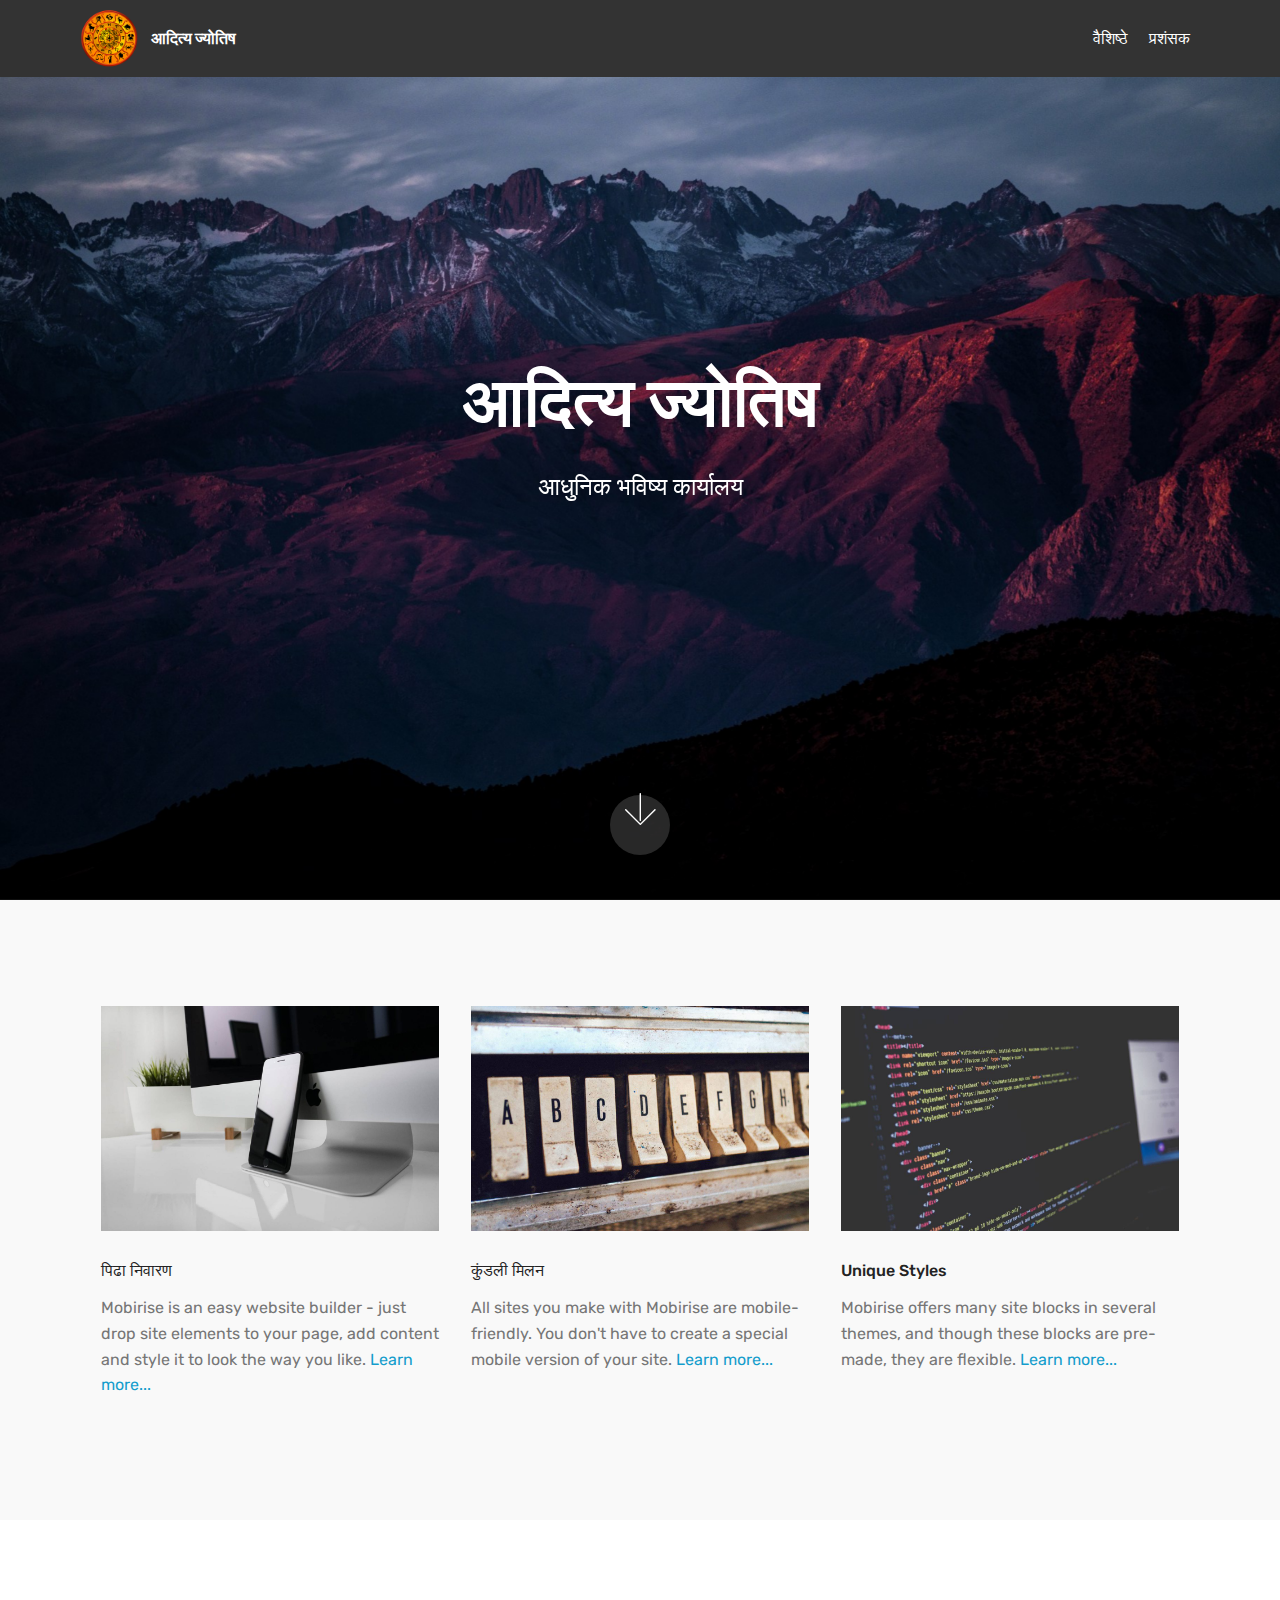
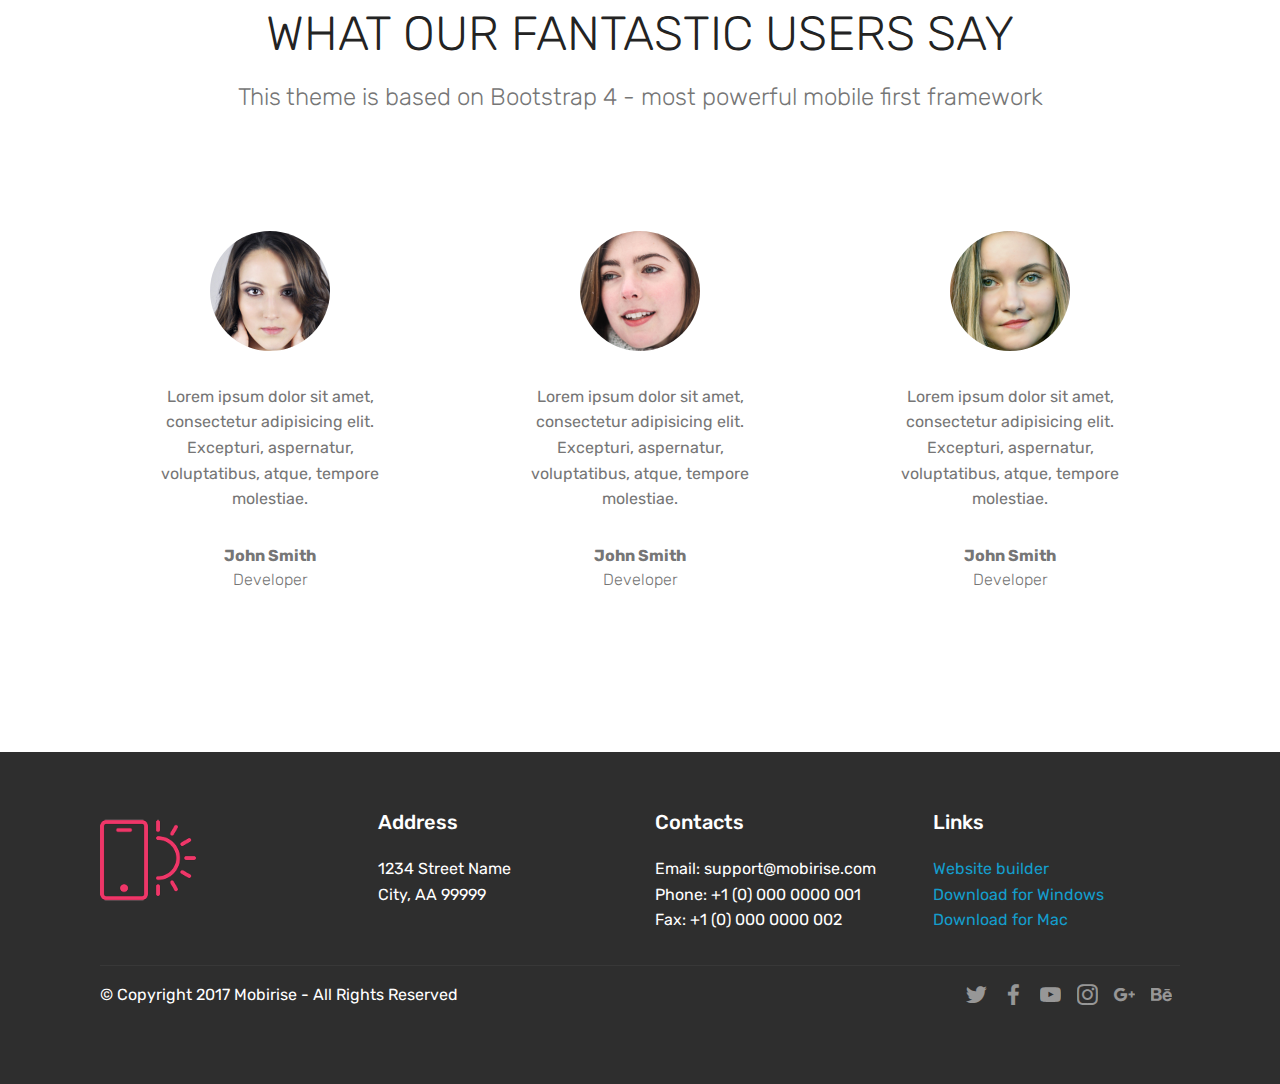
==== index.html @ a0f429a4 "added FIles 29Sep" ====
<!DOCTYPE html>
<html>
<head>
  <!-- Site made with Mobirise Website Builder v4.3.0, https://mobirise.com -->
  <meta charset="UTF-8">
  <meta http-equiv="X-UA-Compatible" content="IE=edge">
  <meta name="generator" content="Mobirise v4.3.0, mobirise.com">
  <meta name="viewport" content="width=device-width, initial-scale=1">
  <link rel="shortcut icon" href="assets/images/logo.png" type="image/x-icon">
  <meta name="description" content="">
  <title>आदित्य ज्योतिष</title>
  <link rel="stylesheet" href="assets/web/assets/mobirise-icons/mobirise-icons.css">
  <link rel="stylesheet" href="assets/tether/tether.min.css">
  <link rel="stylesheet" href="assets/bootstrap/css/bootstrap.min.css">
  <link rel="stylesheet" href="assets/bootstrap/css/bootstrap-grid.min.css">
  <link rel="stylesheet" href="assets/bootstrap/css/bootstrap-reboot.min.css">
  <link rel="stylesheet" href="assets/socicon/css/styles.css">
  <link rel="stylesheet" href="assets/dropdown/css/style.css">
  <link rel="stylesheet" href="assets/theme/css/style.css">
  <link rel="stylesheet" href="assets/mobirise/css/mbr-additional.css" type="text/css">
  <link rel="stylesheet" type="text/css" href="assets/theme/css/owl.carousel.css">
  <link rel="stylesheet" type="text/css" href="assets/theme/css/owl.theme.css">
  <link rel="stylesheet" type="text/css" href="assets/theme/css/owl.transitions.css">  
  <script src="assets/web/assets/jquery/jquery.min.js"></script> 
</head>
<body>
<section class="menu cid-qwi35jN5P7" once="menu" id="menu1-g" data-rv-view="53">

    

    <nav class="navbar navbar-expand beta-menu navbar-dropdown align-items-center navbar-fixed-top navbar-toggleable-sm">
        <button class="navbar-toggler navbar-toggler-right" type="button" data-toggle="collapse" data-target="#navbarSupportedContent" aria-controls="navbarSupportedContent" aria-expanded="false" aria-label="Toggle navigation">
            <div class="hamburger">
                <span></span>
                <span></span>
                <span></span>
                <span></span>
            </div>
        </button>
        <div class="menu-logo">
            <div class="navbar-brand">
                <span class="navbar-logo">
                    <a href="https://mobirise.com">
                         <img src="assets/images/logo.png" alt="Mobirise" media-simple="true" style="height: 3.8rem;">
                    </a>
                </span>
                <span class="navbar-caption-wrap">
                    <a class="navbar-caption text-white display-4" href="https://mobirise.com">
                        आदित्य ज्योतिष
                    </a>
                </span>
            </div>
        </div>
        <div class="collapse navbar-collapse" id="navbarSupportedContent">
            <ul class="navbar-nav nav-dropdown" data-app-modern-menu="true">
                <li class="nav-item">
                    <a class="nav-link link text-white display-4" href="#features2-i">
                        <!-- <span class="mbri-home mbr-iconfont mbr-iconfont-btn"></span> -->
                        वैशिष्ठे 
                    </a>
                </li>
                <li class="nav-item">
                    <a class="nav-link link text-white display-4" href="#testimonials1-o">
                        <!-- <span class="mbri-search mbr-iconfont mbr-iconfont-btn"></span> -->
                        प्रशंसक 
                    </a>
                </li>
            </ul>
            <div class="navbar-buttons mbr-section-btn">
                <!-- <a class="btn btn-sm btn-primary display-4" href="https://mobirise.com">
                    <span class="mbri-save mbr-iconfont mbr-iconfont-btn "></span>
                    Try It Now!
                </a> -->
            </div>
        </div>
    </nav>
</section>

<section class="engine"><a href="https://mobirise.co/i">how to build a website for free</a></section><section class="cid-qwi35lyWVu mbr-fullscreen mbr-parallax-background" id="header2-e" data-rv-view="55">

    

    

    <div class="container align-center">
        <div class="row justify-content-md-center">
            <div class="mbr-white col-md-10">
                <h1 class="mbr-section-title mbr-bold pb-3 mbr-fonts-style display-1">
                    आदित्य ज्योतिष
                </h1>
                
                <p class="mbr-text pb-3 mbr-fonts-style display-5">
आधुनिक भविष्य कार्यालय
                </p>
                <div class="mbr-section-btn">
                    <!-- <a class="btn btn-md btn-secondary display-4" href="https://mobirise.com">LEARN MORE</a>
                    <a class="btn btn-md btn-white-outline display-4" href="https://mobirise.com">LIVE DEMO</a> -->
                </div>
            </div>
        </div>
    </div>
    <div class="mbr-arrow hidden-sm-down" aria-hidden="true">
        <a href="#next">
            <i class="mbri-down mbr-iconfont"></i>
        </a>
    </div>
</section>

<section class="features2 cid-qwi4kOp8C0" id="features2-i" data-rv-view="58">

    

    
    
    <div class="container">
        <div class="media-container-row">
            <div class="card p-3 col-12 col-md-6 col-lg-4">
                <div class="card-wrapper">
                    <div class="card-img">
                        <img src="assets/images/01.jpg" alt="Mobirise" media-simple="true">
                    </div>
                    <div class="card-box">
                        <h4 class="card-title pb-3 mbr-fonts-style display-7">
                            पिढा निवारण 
                        </h4>
                        <p class="mbr-text mbr-fonts-style display-7">
                            Mobirise is an easy website builder - just drop site elements to your page, add content and style it to look the way you like. <a href="http://mobirise.com">Learn more...</a>
                        </p>
                    </div>
                </div>
            </div>

            <div class="card p-3 col-12 col-md-6 col-lg-4">
                <div class="card-wrapper">
                    <div class="card-img">
                        <img src="assets/images/02.jpg" alt="Mobirise" media-simple="true">
                    </div>
                    <div class="card-box ">
                        <h4 class="card-title pb-3 mbr-fonts-style display-7">
                            कुंडली मिलन 
                        </h4>
                        <p class="mbr-text mbr-fonts-style display-7">
                            All sites you make with Mobirise are mobile-friendly. You don't have to create a special mobile version of your site. <a href="http://mobirise.com">Learn more...</a>
                        </p>
                    </div>
                </div>
            </div>

            <div class="card p-3 col-12 col-md-6 col-lg-4">
                <div class="card-wrapper">
                    <div class="card-img">
                        <img src="assets/images/03.jpg" alt="Mobirise" media-simple="true">
                    </div>
                    <div class="card-box">
                        <h4 class="card-title pb-3 mbr-fonts-style display-7">
                            Unique Styles
                        </h4>
                        <p class="mbr-text mbr-fonts-style display-7">
                            Mobirise offers many site blocks in several themes, and though these blocks are pre-made, they are flexible. <a href="http://mobirise.com">Learn more...</a>
                        </p>
                    </div>
                </div>
            </div>

            
        </div>
    </div>
</section>
<section>
    <!-- <div class="container">
        <div class="media-container-row">
            <div class="title col-12 align-center">
                <h2 class="pb-3 mbr-fonts-style display-2">
                    WHAT OUR FANTASTIC USERS SAY
                </h2>
                <h3 class="mbr-section-subtitle mbr-light pb-3 mbr-fonts-style display-5">
                    This theme is based on Bootstrap 4 - most powerful mobile first framework
                </h3>
            </div>
        </div>
    </div> -->
<!--     <div class="container">
        <div class="row" id="owl-care">
            <div class="col-md-3 col-sm-6 myScroll">
                <div class="testimonial-photo">
                    <img src="assets/images/face1.jpg" media-simple="true">
                </div>
                <p class="mbr-text mbr-fonts-style display-7">
                   Lorem ipsum dolor sit amet, consectetur adipisicing elit. Excepturi, aspernatur, voluptatibus, atque, tempore molestiae.
                </p>
                <div class="mbr-author-name mbr-bold mbr-fonts-style display-7">
                     John Smith,                       Developer
                </div>
            </div>
            <div class="col-md-3 col-sm-6 myScroll">
                second
            </div>
            <div class="col-md-3 col-sm-6 myScroll">
                the
            </div><div class="col-md-3 col-sm-6 myScroll">
                fore
            </div><div class="col-md-3 col-sm-6 myScroll">
                fifth
            </div>
        </div>
    </div> -->
</section>
<section class="testimonials1 cid-qwi5dIAvjg" id="testimonials1-o" data-rv-view="61">    
    <div class="container">
        <div class="media-container-row">
            <div class="title col-12 align-center">
                <h2 class="pb-3 mbr-fonts-style display-2">
                    WHAT OUR FANTASTIC USERS SAY
                </h2>
                <h3 class="mbr-section-subtitle mbr-light pb-3 mbr-fonts-style display-5">
                    This theme is based on Bootstrap 4 - most powerful mobile first framework
                </h3>
            </div>
        </div>
    </div>

    <div class="container pt-3 mt-2">
        <div class="media-container-row"  id="owl-care">
            <div class="mbr-testimonial p-3 align-center">
                <div class="panel-item p-3">
                    <div class="card-block">
                        <div class="testimonial-photo">
                            <img src="assets/images/face1.jpg" media-simple="true">
                        </div>
                        <p class="mbr-text mbr-fonts-style display-7">
                           Lorem ipsum dolor sit amet, consectetur adipisicing elit. Excepturi, aspernatur, voluptatibus, atque, tempore molestiae.
                        </p>
                    </div>
                    <div class="card-footer">
                        <div class="mbr-author-name mbr-bold mbr-fonts-style display-7">
                             John Smith
                        </div>
                        <small class="mbr-author-desc mbr-italic mbr-light mbr-fonts-style display-7">
                               Developer
                        </small>
                    </div>
                </div>
            </div>

            <div class="mbr-testimonial p-3 align-center">
                <div class="panel-item p-3">
                    <div class="card-block">
                        <div class="testimonial-photo">
                            <img src="assets/images/face2.jpg" media-simple="true">
                        </div>
                        <p class="mbr-text mbr-fonts-style display-7">
                           Lorem ipsum dolor sit amet, consectetur adipisicing elit. Excepturi, aspernatur, voluptatibus, atque, tempore molestiae.
                        </p>
                    </div>
                    <div class="card-footer">
                        <div class="mbr-author-name mbr-bold mbr-fonts-style display-7">
                             John Smith
                        </div>
                        <small class="mbr-author-desc mbr-italic mbr-light mbr-fonts-style display-7">
                               Developer
                        </small>
                    </div>
                </div>
            </div>

            <div class="mbr-testimonial p-3 align-center">
                <div class="panel-item p-3">
                    <div class="card-block">
                        <div class="testimonial-photo">
                            <img src="assets/images/face3.jpg" media-simple="true">
                        </div>
                        <p class="mbr-text mbr-fonts-style display-7">
                           Lorem ipsum dolor sit amet, consectetur adipisicing elit. Excepturi, aspernatur, voluptatibus, atque, tempore molestiae.
                        </p>
                    </div>
                    <div class="card-footer">
                        <div class="mbr-author-name mbr-bold mbr-fonts-style display-7">
                             John Smith
                        </div>
                        <small class="mbr-author-desc mbr-italic mbr-light mbr-fonts-style display-7">
                               Developer
                        </small>
                    </div>
                </div>
            </div>
        </div>
    </div>   
    <script type="text/javascript">
        $(document).ready(function(){
            $('#owl-care').owlCarousel({
                items : 3,
                loop:true,
                margin:10,
                responsiveClass:true,
                responsive:{
                    0:{
                        items:1,
                        nav:true
                    },
                    600:{
                        items:3,
                        nav:false
                    },
                    1000:{
                        items:5,
                        nav:true,
                        loop:false
                    }
                }
            })
        });
  </script>
</section>

<section class="cid-qwi5nBClTB" id="footer1-p" data-rv-view="64">

    

    

    <div class="container">
        <div class="media-container-row content text-white">
            <div class="col-12 col-md-3">
                <div class="media-wrap">
                    <a href="https://mobirise.com/">
                        <img src="assets/images/logo20.png" alt="Mobirise" media-simple="true">
                    </a>
                </div>
            </div>
            <div class="col-12 col-md-3 mbr-fonts-style display-7">
                <h5 class="pb-3">
                    Address
                </h5>
                <p class="mbr-text">
                    1234 Street Name
                    <br>City, AA 99999
                </p>
            </div>
            <div class="col-12 col-md-3 mbr-fonts-style display-7">
                <h5 class="pb-3">
                    Contacts
                </h5>
                <p class="mbr-text">
                    Email: support@mobirise.com
                    <br>Phone: +1 (0) 000 0000 001
                    <br>Fax: +1 (0) 000 0000 002
                </p>
            </div>
            <div class="col-12 col-md-3 mbr-fonts-style display-7">
                <h5 class="pb-3">
                    Links
                </h5>
                <p class="mbr-text">
                    <a class="text-primary" href="https://mobirise.com/">Website builder</a>
                    <br><a class="text-primary" href="https://mobirise.com/mobirise-free-win.zip">Download for Windows</a>
                    <br><a class="text-primary" href="https://mobirise.com/mobirise-free-mac.zip">Download for Mac</a>
                </p>
            </div>
        </div>
        <div class="footer-lower">
            <div class="media-container-row">
                <div class="col-sm-12">
                    <hr>
                </div>
            </div>
            <div class="media-container-row mbr-white">
                <div class="col-sm-6 copyright">
                    <p class="mbr-text mbr-fonts-style display-7">
                        © Copyright 2017 Mobirise - All Rights Reserved
                    </p>
                </div>
                <div class="col-md-6">
                    <div class="social-list align-right">
                        <div class="soc-item">
                            <a href="https://twitter.com/mobirise" target="_blank">
                                <span class="socicon-twitter socicon mbr-iconfont mbr-iconfont-social" media-simple="true"></span>
                            </a>
                        </div>
                        <div class="soc-item">
                            <a href="https://www.facebook.com/pages/Mobirise/1616226671953247" target="_blank">
                                <span class="socicon-facebook socicon mbr-iconfont mbr-iconfont-social" media-simple="true"></span>
                            </a>
                        </div>
                        <div class="soc-item">
                            <a href="https://www.youtube.com/c/mobirise" target="_blank">
                                <span class="socicon-youtube socicon mbr-iconfont mbr-iconfont-social" media-simple="true"></span>
                            </a>
                        </div>
                        <div class="soc-item">
                            <a href="https://instagram.com/mobirise" target="_blank">
                                <span class="socicon-instagram socicon mbr-iconfont mbr-iconfont-social" media-simple="true"></span>
                            </a>
                        </div>
                        <div class="soc-item">
                            <a href="https://plus.google.com/u/0/+Mobirise" target="_blank">
                                <span class="socicon-googleplus socicon mbr-iconfont mbr-iconfont-social" media-simple="true"></span>
                            </a>
                        </div>
                        <div class="soc-item">
                            <a href="https://www.behance.net/Mobirise" target="_blank">
                                <span class="socicon-behance socicon mbr-iconfont mbr-iconfont-social" media-simple="true"></span>
                            </a>
                        </div>
                    </div>
                </div>
            </div>
        </div>
    </div>
</section>
  <script src="assets/popper/popper.min.js"></script>
  <script src="assets/tether/tether.min.js"></script>
  <script src="assets/bootstrap/js/bootstrap.min.js"></script>
  <script src="assets/dropdown/js/script.min.js"></script>
  <script src="assets/touch-swipe/jquery.touch-swipe.min.js"></script>
  <script src="assets/jarallax/jarallax.min.js"></script>
  <script src="assets/smooth-scroll/smooth-scroll.js"></script>
  <script src="assets/theme/js/script.js"></script>
  <script src="assets/theme/js/owl.carousel.min.js"></script> 
</body>
</html>
---- assets/web/assets/mobirise-icons/mobirise-icons.css ----
@font-face {
  font-family: 'MobiriseIcons';
  src:  url('mobirise-icons.eot?spat4u');
  src:  url('mobirise-icons.eot?spat4u#iefix') format('embedded-opentype'),
    url('mobirise-icons.ttf?spat4u') format('truetype'),
    url('mobirise-icons.woff?spat4u') format('woff'),
    url('mobirise-icons.svg?spat4u#MobiriseIcons') format('svg');
  font-weight: normal;
  font-style: normal;
}

[class^="mbri-"], [class*=" mbri-"] {
  /* use !important to prevent issues with browser extensions that change fonts */
  font-family: MobiriseIcons !important;
  speak: none;
  font-style: normal;
  font-weight: normal;
  font-variant: normal;
  text-transform: none;
  line-height: 1;

  /* Better Font Rendering =========== */
  -webkit-font-smoothing: antialiased;
  -moz-osx-font-smoothing: grayscale;
}

.mbri-add-submenu:before {
  content: "\e900";
}
.mbri-alert:before {
  content: "\e901";
}
.mbri-align-center:before {
  content: "\e902";
}
.mbri-align-justify:before {
  content: "\e903";
}
.mbri-align-left:before {
  content: "\e904";
}
.mbri-align-right:before {
  content: "\e905";
}
.mbri-android:before {
  content: "\e906";
}
.mbri-apple:before {
  content: "\e907";
}
.mbri-arrow-down:before {
  content: "\e908";
}
.mbri-arrow-next:before {
  content: "\e909";
}
.mbri-arrow-prev:before {
  content: "\e90a";
}
.mbri-arrow-up:before {
  content: "\e90b";
}
.mbri-bold:before {
  content: "\e90c";
}
.mbri-bookmark:before {
  content: "\e90d";
}
.mbri-bootstrap:before {
  content: "\e90e";
}
.mbri-briefcase:before {
  content: "\e90f";
}
.mbri-browse:before {
  content: "\e910";
}
.mbri-bulleted-list:before {
  content: "\e911";
}
.mbri-calendar:before {
  content: "\e912";
}
.mbri-camera:before {
  content: "\e913";
}
.mbri-cart-add:before {
  content: "\e914";
}
.mbri-cart-full:before {
  content: "\e915";
}
.mbri-cash:before {
  content: "\e916";
}
.mbri-change-style:before {
  content: "\e917";
}
.mbri-chat:before {
  content: "\e918";
}
.mbri-clock:before {
  content: "\e919";
}
.mbri-close:before {
  content: "\e91a";
}
.mbri-cloud:before {
  content: "\e91b";
}
.mbri-code:before {
  content: "\e91c";
}
.mbri-contact-form:before {
  content: "\e91d";
}
.mbri-credit-card:before {
  content: "\e91e";
}
.mbri-cursor-click:before {
  content: "\e91f";
}
.mbri-cust-feedback:before {
  content: "\e920";
}
.mbri-database:before {
  content: "\e921";
}
.mbri-delivery:before {
  content: "\e922";
}
.mbri-desktop:before {
  content: "\e923";
}
.mbri-devices:before {
  content: "\e924";
}
.mbri-down:before {
  content: "\e925";
}
.mbri-download:before {
  content: "\e989";
}
.mbri-drag-n-drop:before {
  content: "\e927";
}
.mbri-drag-n-drop2:before {
  content: "\e928";
}
.mbri-edit:before {
  content: "\e929";
}
.mbri-edit2:before {
  content: "\e92a";
}
.mbri-error:before {
  content: "\e92b";
}
.mbri-extension:before {
  content: "\e92c";
}
.mbri-features:before {
  content: "\e92d";
}
.mbri-file:before {
  content: "\e92e";
}
.mbri-flag:before {
  content: "\e92f";
}
.mbri-folder:before {
  content: "\e930";
}
.mbri-gift:before {
  content: "\e931";
}
.mbri-github:before {
  content: "\e932";
}
.mbri-globe:before {
  content: "\e933";
}
.mbri-globe-2:before {
  content: "\e934";
}
.mbri-growing-chart:before {
  content: "\e935";
}
.mbri-hearth:before {
  content: "\e936";
}
.mbri-help:before {
  content: "\e937";
}
.mbri-home:before {
  content: "\e938";
}
.mbri-hot-cup:before {
  content: "\e939";
}
.mbri-idea:before {
  content: "\e93a";
}
.mbri-image-gallery:before {
  content: "\e93b";
}
.mbri-image-slider:before {
  content: "\e93c";
}
.mbri-info:before {
  content: "\e93d";
}
.mbri-italic:before {
  content: "\e93e";
}
.mbri-key:before {
  content: "\e93f";
}
.mbri-laptop:before {
  content: "\e940";
}
.mbri-layers:before {
  content: "\e941";
}
.mbri-left-right:before {
  content: "\e942";
}
.mbri-left:before {
  content: "\e943";
}
.mbri-letter:before {
  content: "\e944";
}
.mbri-like:before {
  content: "\e945";
}
.mbri-link:before {
  content: "\e946";
}
.mbri-lock:before {
  content: "\e947";
}
.mbri-login:before {
  content: "\e948";
}
.mbri-logout:before {
  content: "\e949";
}
.mbri-magic-stick:before {
  content: "\e94a";
}
.mbri-map-pin:before {
  content: "\e94b";
}
.mbri-menu:before {
  content: "\e94c";
}
.mbri-mobile:before {
  content: "\e94d";
}
.mbri-mobile2:before {
  content: "\e94e";
}
.mbri-mobirise:before {
  content: "\e94f";
}
.mbri-more-horizontal:before {
  content: "\e950";
}
.mbri-more-vertical:before {
  content: "\e951";
}
.mbri-music:before {
  content: "\e952";
}
.mbri-new-file:before {
  content: "\e953";
}
.mbri-numbered-list:before {
  content: "\e954";
}
.mbri-opened-folder:before {
  content: "\e955";
}
.mbri-pages:before {
  content: "\e956";
}
.mbri-paper-plane:before {
  content: "\e957";
}
.mbri-paperclip:before {
  content: "\e958";
}
.mbri-photo:before {
  content: "\e959";
}
.mbri-photos:before {
  content: "\e95a";
}
.mbri-pin:before {
  content: "\e95b";
}
.mbri-play:before {
  content: "\e95c";
}
.mbri-plus:before {
  content: "\e95d";
}
.mbri-preview:before {
  content: "\e95e";
}
.mbri-print:before {
  content: "\e95f";
}
.mbri-protect:before {
  content: "\e960";
}
.mbri-question:before {
  content: "\e961";
}
.mbri-quote-left:before {
  content: "\e962";
}
.mbri-quote-right:before {
  content: "\e963";
}
.mbri-refresh:before {
  content: "\e964";
}
.mbri-responsive:before {
  content: "\e965";
}
.mbri-right:before {
  content: "\e966";
}
.mbri-rocket:before {
  content: "\e967";
}
.mbri-sad-face:before {
  content: "\e968";
}
.mbri-sale:before {
  content: "\e969";
}
.mbri-save:before {
  content: "\e96a";
}
.mbri-search:before {
  content: "\e96b";
}
.mbri-setting:before {
  content: "\e96c";
}
.mbri-setting2:before {
  content: "\e96d";
}
.mbri-setting3:before {
  content: "\e96e";
}
.mbri-share:before {
  content: "\e96f";
}
.mbri-shopping-bag:before {
  content: "\e970";
}
.mbri-shopping-basket:before {
  content: "\e971";
}
.mbri-shopping-cart:before {
  content: "\e972";
}
.mbri-sites:before {
  content: "\e973";
}
.mbri-smile-face:before {
  content: "\e974";
}
.mbri-speed:before {
  content: "\e975";
}
.mbri-star:before {
  content: "\e976";
}
.mbri-success:before {
  content: "\e977";
}
.mbri-sun:before {
  content: "\e978";
}
.mbri-sun2:before {
  content: "\e979";
}
.mbri-tablet:before {
  content: "\e97a";
}
.mbri-tablet-vertical:before {
  content: "\e97b";
}
.mbri-target:before {
  content: "\e97c";
}
.mbri-timer:before {
  content: "\e97d";
}
.mbri-to-ftp:before {
  content: "\e97e";
}
.mbri-to-local-drive:before {
  content: "\e97f";
}
.mbri-touch-swipe:before {
  content: "\e980";
}
.mbri-touch:before {
  content: "\e981";
}
.mbri-trash:before {
  content: "\e982";
}
.mbri-underline:before {
  content: "\e983";
}
.mbri-unlink:before {
  content: "\e984";
}
.mbri-unlock:before {
  content: "\e985";
}
.mbri-up-down:before {
  content: "\e986";
}
.mbri-up:before {
  content: "\e987";
}
.mbri-update:before {
  content: "\e988";
}
.mbri-upload:before {
 content: "\e926"; 
}
.mbri-user:before {
  content: "\e98a";
}
.mbri-user2:before {
  content: "\e98b";
}
.mbri-users:before {
  content: "\e98c";
}
.mbri-video:before {
  content: "\e98d";
}
.mbri-video-play:before {
  content: "\e98e";
}
.mbri-watch:before {
  content: "\e98f";
}
.mbri-website-theme:before {
  content: "\e990";
}
.mbri-wifi:before {
  content: "\e991";
}
.mbri-windows:before {
  content: "\e992";
}
.mbri-zoom-out:before {
  content: "\e993";
}
.mbri-redo:before {
  content: "\e994";
}
.mbri-undo:before {
  content: "\e995";
}
---- assets/socicon/css/styles.css ----
@charset "UTF-8";

@font-face {
  font-family: "socicon";
  src:url("../fonts/socicon.eot");
  src:url("../fonts/socicon.eot?#iefix") format("embedded-opentype"),
    url("../fonts/socicon.woff") format("woff"),
    url("../fonts/socicon.ttf") format("truetype"),
    url("../fonts/socicon.svg#socicon") format("svg");
  font-weight: normal;
  font-style: normal;

}

[data-icon]:before {
  font-family: "socicon" !important;
  content: attr(data-icon);
  font-style: normal !important;
  font-weight: normal !important;
  font-variant: normal !important;
  text-transform: none !important;
  speak: none;
  line-height: 1;
  -webkit-font-smoothing: antialiased;
  -moz-osx-font-smoothing: grayscale;
}

[class^="socicon-"]:before,
[class*=" socicon-"]:before {
  font-family: "socicon" !important;
  font-style: normal !important;
  font-weight: normal !important;
  font-variant: normal !important;
  text-transform: none !important;
  speak: none;
  line-height: 1;
  -webkit-font-smoothing: antialiased;
  -moz-osx-font-smoothing: grayscale;
}

.socicon-modelmayhem:before {
  content: "\e000";
}
.socicon-mixcloud:before {
  content: "\e001";
}
.socicon-drupal:before {
  content: "\e002";
}
.socicon-swarm:before {
  content: "\e003";
}
.socicon-istock:before {
  content: "\e004";
}
.socicon-yammer:before {
  content: "\e005";
}
.socicon-ello:before {
  content: "\e006";
}
.socicon-stackoverflow:before {
  content: "\e007";
}
.socicon-persona:before {
  content: "\e008";
}
.socicon-triplej:before {
  content: "\e009";
}
.socicon-houzz:before {
  content: "\e00a";
}
.socicon-rss:before {
  content: "\e00b";
}
.socicon-paypal:before {
  content: "\e00c";
}
.socicon-odnoklassniki:before {
  content: "\e00d";
}
.socicon-airbnb:before {
  content: "\e00e";
}
.socicon-periscope:before {
  content: "\e00f";
}
.socicon-outlook:before {
  content: "\e010";
}
.socicon-coderwall:before {
  content: "\e011";
}
.socicon-tripadvisor:before {
  content: "\e012";
}
.socicon-appnet:before {
  content: "\e013";
}
.socicon-goodreads:before {
  content: "\e014";
}
.socicon-tripit:before {
  content: "\e015";
}
.socicon-lanyrd:before {
  content: "\e016";
}
.socicon-slideshare:before {
  content: "\e017";
}
.socicon-buffer:before {
  content: "\e018";
}
.socicon-disqus:before {
  content: "\e019";
}
.socicon-vkontakte:before {
  content: "\e01a";
}
.socicon-whatsapp:before {
  content: "\e01b";
}
.socicon-patreon:before {
  content: "\e01c";
}
.socicon-storehouse:before {
  content: "\e01d";
}
.socicon-pocket:before {
  content: "\e01e";
}
.socicon-mail:before {
  content: "\e01f";
}
.socicon-blogger:before {
  content: "\e020";
}
.socicon-technorati:before {
  content: "\e021";
}
.socicon-reddit:before {
  content: "\e022";
}
.socicon-dribbble:before {
  content: "\e023";
}
.socicon-stumbleupon:before {
  content: "\e024";
}
.socicon-digg:before {
  content: "\e025";
}
.socicon-envato:before {
  content: "\e026";
}
.socicon-behance:before {
  content: "\e027";
}
.socicon-delicious:before {
  content: "\e028";
}
.socicon-deviantart:before {
  content: "\e029";
}
.socicon-forrst:before {
  content: "\e02a";
}
.socicon-play:before {
  content: "\e02b";
}
.socicon-zerply:before {
  content: "\e02c";
}
.socicon-wikipedia:before {
  content: "\e02d";
}
.socicon-apple:before {
  content: "\e02e";
}
.socicon-flattr:before {
  content: "\e02f";
}
.socicon-github:before {
  content: "\e030";
}
.socicon-renren:before {
  content: "\e031";
}
.socicon-friendfeed:before {
  content: "\e032";
}
.socicon-newsvine:before {
  content: "\e033";
}
.socicon-identica:before {
  content: "\e034";
}
.socicon-bebo:before {
  content: "\e035";
}
.socicon-zynga:before {
  content: "\e036";
}
.socicon-steam:before {
  content: "\e037";
}
.socicon-xbox:before {
  content: "\e038";
}
.socicon-windows:before {
  content: "\e039";
}
.socicon-qq:before {
  content: "\e03a";
}
.socicon-douban:before {
  content: "\e03b";
}
.socicon-meetup:before {
  content: "\e03c";
}
.socicon-playstation:before {
  content: "\e03d";
}
.socicon-android:before {
  content: "\e03e";
}
.socicon-snapchat:before {
  content: "\e03f";
}
.socicon-twitter:before {
  content: "\e040";
}
.socicon-facebook:before {
  content: "\e041";
}
.socicon-googleplus:before {
  content: "\e042";
}
.socicon-pinterest:before {
  content: "\e043";
}
.socicon-foursquare:before {
  content: "\e044";
}
.socicon-yahoo:before {
  content: "\e045";
}
.socicon-skype:before {
  content: "\e046";
}
.socicon-yelp:before {
  content: "\e047";
}
.socicon-feedburner:before {
  content: "\e048";
}
.socicon-linkedin:before {
  content: "\e049";
}
.socicon-viadeo:before {
  content: "\e04a";
}
.socicon-xing:before {
  content: "\e04b";
}
.socicon-myspace:before {
  content: "\e04c";
}
.socicon-soundcloud:before {
  content: "\e04d";
}
.socicon-spotify:before {
  content: "\e04e";
}
.socicon-grooveshark:before {
  content: "\e04f";
}
.socicon-lastfm:before {
  content: "\e050";
}
.socicon-youtube:before {
  content: "\e051";
}
.socicon-vimeo:before {
  content: "\e052";
}
.socicon-dailymotion:before {
  content: "\e053";
}
.socicon-vine:before {
  content: "\e054";
}
.socicon-flickr:before {
  content: "\e055";
}
.socicon-500px:before {
  content: "\e056";
}
.socicon-wordpress:before {
  content: "\e058";
}
.socicon-tumblr:before {
  content: "\e059";
}
.socicon-twitch:before {
  content: "\e05a";
}
.socicon-8tracks:before {
  content: "\e05b";
}
.socicon-amazon:before {
  content: "\e05c";
}
.socicon-icq:before {
  content: "\e05d";
}
.socicon-smugmug:before {
  content: "\e05e";
}
.socicon-ravelry:before {
  content: "\e05f";
}
.socicon-weibo:before {
  content: "\e060";
}
.socicon-baidu:before {
  content: "\e061";
}
.socicon-angellist:before {
  content: "\e062";
}
.socicon-ebay:before {
  content: "\e063";
}
.socicon-imdb:before {
  content: "\e064";
}
.socicon-stayfriends:before {
  content: "\e065";
}
.socicon-residentadvisor:before {
  content: "\e066";
}
.socicon-google:before {
  content: "\e067";
}
.socicon-yandex:before {
  content: "\e068";
}
.socicon-sharethis:before {
  content: "\e069";
}
.socicon-bandcamp:before {
  content: "\e06a";
}
.socicon-itunes:before {
  content: "\e06b";
}
.socicon-deezer:before {
  content: "\e06c";
}
.socicon-telegram:before {
  content: "\e06e";
}
.socicon-openid:before {
  content: "\e06f";
}
.socicon-amplement:before {
  content: "\e070";
}
.socicon-viber:before {
  content: "\e071";
}
.socicon-zomato:before {
  content: "\e072";
}
.socicon-draugiem:before {
  content: "\e074";
}
.socicon-endomodo:before {
  content: "\e075";
}
.socicon-filmweb:before {
  content: "\e076";
}
.socicon-stackexchange:before {
  content: "\e077";
}
.socicon-wykop:before {
  content: "\e078";
}
.socicon-teamspeak:before {
  content: "\e079";
}
.socicon-teamviewer:before {
  content: "\e07a";
}
.socicon-ventrilo:before {
  content: "\e07b";
}
.socicon-younow:before {
  content: "\e07c";
}
.socicon-raidcall:before {
  content: "\e07d";
}
.socicon-mumble:before {
  content: "\e07e";
}
.socicon-medium:before {
  content: "\e06d";
}
.socicon-bebee:before {
  content: "\e07f";
}
.socicon-hitbox:before {
  content: "\e080";
}
.socicon-reverbnation:before {
  content: "\e081";
}
.socicon-formulr:before {
  content: "\e082";
}
.socicon-instagram:before {
  content: "\e057";
}
.socicon-battlenet:before {
  content: "\e083";
}
.socicon-chrome:before {
  content: "\e084";
}
.socicon-discord:before {
  content: "\e086";
}
.socicon-issuu:before {
  content: "\e087";
}
.socicon-macos:before {
  content: "\e088";
}
.socicon-firefox:before {
  content: "\e089";
}
.socicon-opera:before {
  content: "\e08d";
}
.socicon-keybase:before {
  content: "\e090";
}
.socicon-alliance:before {
  content: "\e091";
}
.socicon-livejournal:before {
  content: "\e092";
}
.socicon-googlephotos:before {
  content: "\e093";
}
.socicon-horde:before {
  content: "\e094";
}
.socicon-etsy:before {
  content: "\e095";
}
.socicon-zapier:before {
  content: "\e096";
}
.socicon-google-scholar:before {
  content: "\e097";
}
.socicon-researchgate:before {
  content: "\e098";
}
.socicon-wechat:before {
  content: "\e099";
}
.socicon-strava:before {
  content: "\e09a";
}
.socicon-line:before {
  content: "\e09b";
}
.socicon-lyft:before {
  content: "\e09c";
}
.socicon-uber:before {
  content: "\e09d";
}
.socicon-songkick:before {
  content: "\e09e";
}
.socicon-viewbug:before {
  content: "\e09f";
}
.socicon-googlegroups:before {
  content: "\e0a0";
}
.socicon-quora:before {
  content: "\e073";
}
.socicon-diablo:before {
  content: "\e085";
}
.socicon-blizzard:before {
  content: "\e0a1";
}
.socicon-hearthstone:before {
  content: "\e08b";
}
.socicon-heroes:before {
  content: "\e08a";
}
.socicon-overwatch:before {
  content: "\e08c";
}
.socicon-warcraft:before {
  content: "\e08e";
}
.socicon-starcraft:before {
  content: "\e08f";
}
.socicon-beam:before {
  content: "\e0a2";
}
.socicon-curse:before {
  content: "\e0a3";
}
.socicon-player:before {
  content: "\e0a4";
}
.socicon-streamjar:before {
  content: "\e0a5";
}
.socicon-nintendo:before {
  content: "\e0a6";
}
.socicon-hellocoton:before {
  content: "\e0a7";
}
---- assets/dropdown/css/style.css ----
.navbar-dropdown {
  left: 0;
  padding: 0;
  position: absolute;
  right: 0;
  top: 0;
  transition: all 0.45s ease;
  z-index: 1030;
  background: #282828; }
  .navbar-dropdown .navbar-logo {
    margin-right: 0.8rem;
    transition: margin 0.3s ease-in-out;
    vertical-align: middle; }
    .navbar-dropdown .navbar-logo img {
      height: 3.125rem;
      transition: all 0.3s ease-in-out; }
    .navbar-dropdown .navbar-logo.mbr-iconfont {
      font-size: 3.125rem;
      line-height: 3.125rem; }
  .navbar-dropdown .navbar-caption {
    font-weight: 700;
    white-space: normal;
    vertical-align: -4px;
    line-height: 3.125rem !important; }
    .navbar-dropdown .navbar-caption, .navbar-dropdown .navbar-caption:hover {
      color: inherit;
      text-decoration: none; }
  .navbar-dropdown .mbr-iconfont + .navbar-caption {
    vertical-align: -1px; }
  .navbar-dropdown.navbar-fixed-top {
    position: fixed; }
  .navbar-dropdown .navbar-brand span {
    vertical-align: -4px; }
  .navbar-dropdown.bg-color.transparent {
    background: none; }
  .navbar-dropdown.navbar-short .navbar-brand {
    padding: 0.625rem 0; }
    .navbar-dropdown.navbar-short .navbar-brand span {
      vertical-align: -1px; }
  .navbar-dropdown.navbar-short .navbar-caption {
    line-height: 2.375rem !important;
    vertical-align: -2px; }
  .navbar-dropdown.navbar-short .navbar-logo {
    margin-right: 0.5rem; }
    .navbar-dropdown.navbar-short .navbar-logo img {
      height: 2.375rem; }
    .navbar-dropdown.navbar-short .navbar-logo.mbr-iconfont {
      font-size: 2.375rem;
      line-height: 2.375rem; }
  .navbar-dropdown.navbar-short .mbr-table-cell {
    height: 3.625rem; }
  .navbar-dropdown .navbar-close {
    left: 0.6875rem;
    position: fixed;
    top: 0.75rem;
    z-index: 1000; }
  .navbar-dropdown .hamburger-icon {
    content: "";
    display: inline-block;
    vertical-align: middle;
    width: 16px;
    -webkit-box-shadow: 0 -6px 0 1px #282828,0 0 0 1px #282828,0 6px 0 1px #282828;
    -moz-box-shadow: 0 -6px 0 1px #282828,0 0 0 1px #282828,0 6px 0 1px #282828;
    box-shadow: 0 -6px 0 1px #282828,0 0 0 1px #282828,0 6px 0 1px #282828; }

.dropdown-menu .dropdown-toggle[data-toggle="dropdown-submenu"]::after {
  border-bottom: 0.35em solid transparent;
  border-left: 0.35em solid;
  border-right: 0;
  border-top: 0.35em solid transparent;
  margin-left: 0.3rem; }

.dropdown-menu .dropdown-item:focus {
  outline: 0; }

.nav-dropdown {
  font-size: 0.75rem;
  font-weight: 500;
  height: auto !important; }
  .nav-dropdown .nav-btn {
    padding-left: 1rem; }
  .nav-dropdown .link {
    margin: .667em 1.667em;
    font-weight: 500;
    padding: 0;
    transition: color .2s ease-in-out; }
    .nav-dropdown .link.dropdown-toggle {
      margin-right: 2.583em; }
      .nav-dropdown .link.dropdown-toggle::after {
        margin-left: .25rem;
        border-top: 0.35em solid;
        border-right: 0.35em solid transparent;
        border-left: 0.35em solid transparent;
        border-bottom: 0; }
      .nav-dropdown .link.dropdown-toggle[aria-expanded="true"] {
        margin: 0;
        padding: 0.667em 3.263em  0.667em 1.667em; }
  .nav-dropdown .link::after,
  .nav-dropdown .dropdown-item::after {
    color: inherit; }
  .nav-dropdown .btn {
    font-size: 0.75rem;
    font-weight: 700;
    letter-spacing: 0;
    margin-bottom: 0;
    padding-left: 1.25rem;
    padding-right: 1.25rem; }
  .nav-dropdown .dropdown-menu {
    border-radius: 0;
    border: 0;
    left: 0;
    margin: 0;
    padding-bottom: 1.25rem;
    padding-top: 1.25rem;
    position: relative; }
  .nav-dropdown .dropdown-submenu {
    margin-left: 0.125rem;
    top: 0; }
  .nav-dropdown .dropdown-item {
    font-weight: 500;
    line-height: 2;
    padding: 0.3846em 4.615em 0.3846em 1.5385em;
    position: relative;
    transition: color .2s ease-in-out, background-color .2s ease-in-out; }
    .nav-dropdown .dropdown-item::after {
      margin-top: -0.3077em;
      position: absolute;
      right: 1.1538em;
      top: 50%; }
    .nav-dropdown .dropdown-item:focus, .nav-dropdown .dropdown-item:hover {
      background: none; }

@media (max-width: 767px) {
  .nav-dropdown.navbar-toggleable-sm {
    bottom: 0;
    display: none;
    left: 0;
    overflow-x: hidden;
    position: fixed;
    top: 0;
    transform: translateX(-100%);
    -ms-transform: translateX(-100%);
    -webkit-transform: translateX(-100%);
    width: 18.75rem;
    z-index: 999; } }
.nav-dropdown.navbar-toggleable-xl {
  bottom: 0;
  display: none;
  left: 0;
  overflow-x: hidden;
  position: fixed;
  top: 0;
  transform: translateX(-100%);
  -ms-transform: translateX(-100%);
  -webkit-transform: translateX(-100%);
  width: 18.75rem;
  z-index: 999; }

.nav-dropdown-sm {
  display: block !important;
  overflow-x: hidden;
  overflow: auto;
  padding-top: 3.875rem; }
  .nav-dropdown-sm::after {
    content: "";
    display: block;
    height: 3rem;
    width: 100%; }
  .nav-dropdown-sm.collapse.in ~ .navbar-close {
    display: block !important; }
  .nav-dropdown-sm.collapsing, .nav-dropdown-sm.collapse.in {
    transform: translateX(0);
    -ms-transform: translateX(0);
    -webkit-transform: translateX(0);
    transition: all 0.25s ease-out;
    -webkit-transition: all 0.25s ease-out;
    background: #282828; }
  .nav-dropdown-sm.collapsing[aria-expanded="false"] {
    transform: translateX(-100%);
    -ms-transform: translateX(-100%);
    -webkit-transform: translateX(-100%); }
  .nav-dropdown-sm .nav-item {
    display: block;
    margin-left: 0 !important;
    padding-left: 0; }
  .nav-dropdown-sm .link,
  .nav-dropdown-sm .dropdown-item {
    border-top: 1px dotted rgba(255, 255, 255, 0.1);
    font-size: 0.8125rem;
    line-height: 1.6;
    margin: 0 !important;
    padding: 0.875rem 2.4rem 0.875rem 1.5625rem !important;
    position: relative;
    white-space: normal; }
    .nav-dropdown-sm .link:focus, .nav-dropdown-sm .link:hover,
    .nav-dropdown-sm .dropdown-item:focus,
    .nav-dropdown-sm .dropdown-item:hover {
      background: rgba(0, 0, 0, 0.2) !important;
      color: #c0a375; }
  .nav-dropdown-sm .nav-btn {
    position: relative;
    padding: 1.5625rem 1.5625rem 0 1.5625rem; }
    .nav-dropdown-sm .nav-btn::before {
      border-top: 1px dotted rgba(255, 255, 255, 0.1);
      content: "";
      left: 0;
      position: absolute;
      top: 0;
      width: 100%; }
    .nav-dropdown-sm .nav-btn + .nav-btn {
      padding-top: 0.625rem; }
      .nav-dropdown-sm .nav-btn + .nav-btn::before {
        display: none; }
  .nav-dropdown-sm .btn {
    padding: 0.625rem 0; }
  .nav-dropdown-sm .dropdown-toggle[data-toggle="dropdown-submenu"]::after {
    margin-left: .25rem;
    border-top: 0.35em solid;
    border-right: 0.35em solid transparent;
    border-left: 0.35em solid transparent;
    border-bottom: 0; }
  .nav-dropdown-sm .dropdown-toggle[data-toggle="dropdown-submenu"][aria-expanded="true"]::after {
    border-top: 0;
    border-right: 0.35em solid transparent;
    border-left: 0.35em solid transparent;
    border-bottom: 0.35em solid; }
  .nav-dropdown-sm .dropdown-menu {
    margin: 0;
    padding: 0;
    position: relative;
    top: 0;
    left: 0;
    width: 100%;
    border: 0;
    float: none;
    border-radius: 0;
    background: none; }
  .nav-dropdown-sm .dropdown-submenu {
    left: 100%;
    margin-left: 0.125rem;
    margin-top: -1.25rem;
    top: 0; }

.navbar-toggleable-sm .nav-dropdown .dropdown-menu {
  position: absolute; }

.navbar-toggleable-sm .nav-dropdown .dropdown-submenu {
  left: 100%;
  margin-left: 0.125rem;
  margin-top: -1.25rem;
  top: 0; }

.navbar-toggleable-sm.opened .nav-dropdown .dropdown-menu {
  position: relative; }

.navbar-toggleable-sm.opened .nav-dropdown .dropdown-submenu {
  left: 0;
  margin-left: 00rem;
  margin-top: 0rem;
  top: 0; }

.is-builder .nav-dropdown.collapsing {
  transition: none !important; }

/*# sourceMappingURL=style.css.map */
---- assets/theme/css/style.css ----
/*!
 * Mobirise v4 theme (https://mobirise.com/)
 * Copyright 2017 Mobirise
 */
section {
  background-color: #eeeeee; }

section,
.container,
.container-fluid {
  position: relative;
  word-wrap: break-word; }

a.mbr-iconfont:hover {
  text-decoration: none; }

.article .lead p, .article .lead ul, .article .lead ol, .article .lead pre, .article .lead blockquote {
  margin-bottom: 0; }

a {
  font-style: normal;
  font-weight: 400;
  cursor: pointer; }
  a, a:hover {
    text-decoration: none; }

figure {
  margin-bottom: 0; }

body {
  color: #232323; }

h1, h2, h3, h4, h5, h6,
.h1, .h2, .h3, .h4, .h5, .h6,
.display-1, .display-2, .display-3, .display-4 {
  line-height: 1;
  word-break: break-word;
  word-wrap: break-word; }

b, strong {
  font-weight: bold; }

blockquote {
  padding: 10px 0 10px 20px;
  position: relative;
  border-left: 2px solid;
  border-color: #ff3366; }

input:-webkit-autofill, input:-webkit-autofill:hover, input:-webkit-autofill:focus, input:-webkit-autofill:active {
  transition-delay: 9999s;
  transition-property: background-color, color; }

textarea[type="hidden"] {
  display: none; }

body {
  position: relative; }

section {
  background-position: 50% 50%;
  background-repeat: no-repeat;
  background-size: cover; }
  section .mbr-background-video,
  section .mbr-background-video-preview {
    position: absolute;
    bottom: 0;
    left: 0;
    right: 0;
    top: 0; }

.hidden {
  visibility: hidden; }

.mbr-z-index20 {
  z-index: 20; }

/*! Base colors */
.mbr-white {
  color: #ffffff; }

.mbr-black {
  color: #000000; }

.mbr-bg-white {
  background-color: #ffffff; }

.mbr-bg-black {
  background-color: #000000; }

/*! Text-aligns */
.align-left {
  text-align: left; }

.align-center {
  text-align: center; }

.align-right {
  text-align: right; }

@media (max-width: 767px) {
  .align-left, .align-center, .align-right, .mbr-section-btn, .mbr-section-title {
    text-align: center; } }
/*! Font-weight  */
.mbr-light {
  font-weight: 300; }

.mbr-regular {
  font-weight: 400; }

.mbr-semibold {
  font-weight: 500; }

.mbr-bold {
  font-weight: 700; }

/*! Media  */
.media-size-item {
  -webkit-flex: 1 1 auto;
  -moz-flex: 1 1 auto;
  -ms-flex: 1 1 auto;
  -o-flex: 1 1 auto;
  flex: 1 1 auto; }

.media-content {
  -webkit-flex-basis: 100%;
  flex-basis: 100%; }

.media-container-row {
  display: -ms-flexbox;
  display: -webkit-flex;
  display: flex;
  -webkit-flex-direction: row;
  -ms-flex-direction: row;
  flex-direction: row;
  -webkit-flex-wrap: wrap;
  -ms-flex-wrap: wrap;
  flex-wrap: wrap;
  -webkit-justify-content: center;
  -ms-flex-pack: center;
  justify-content: center;
  -webkit-align-content: center;
  -ms-flex-line-pack: center;
  align-content: center;
  -webkit-align-items: start;
  -ms-flex-align: start;
  align-items: start; }
  .media-container-row .media-size-item {
    width: 400px; }

.media-container-column {
  display: -ms-flexbox;
  display: -webkit-flex;
  display: flex;
  -webkit-flex-direction: column;
  -ms-flex-direction: column;
  flex-direction: column;
  -webkit-flex-wrap: wrap;
  -ms-flex-wrap: wrap;
  flex-wrap: wrap;
  -webkit-justify-content: center;
  -ms-flex-pack: center;
  justify-content: center;
  -webkit-align-content: center;
  -ms-flex-line-pack: center;
  align-content: center;
  -webkit-align-items: stretch;
  -ms-flex-align: stretch;
  align-items: stretch; }
  .media-container-column > * {
    width: 100%; }

@media (min-width: 992px) {
  .media-container-row {
    -webkit-flex-wrap: nowrap;
    -ms-flex-wrap: nowrap;
    flex-wrap: nowrap; } }
figure {
  overflow: hidden; }

figure[mbr-media-size] {
  transition: width 0.1s; }

.mbr-figure img, .mbr-figure iframe {
  display: block;
  width: 100%; }

.card {
  background-color: transparent;
  border: none; }

.card-img {
  text-align: center;
  flex-shrink: 0; }

.media {
  max-width: 100%;
  margin: 0 auto; }

.mbr-figure {
  -ms-flex-item-align: center;
  -ms-grid-row-align: center;
  -webkit-align-self: center;
  align-self: center; }

.media-container > div {
  max-width: 100%; }

.mbr-figure img, .card-img img {
  width: 100%; }

@media (max-width: 991px) {
  .media-size-item {
    width: auto !important; }

  .media {
    width: auto; }

  .mbr-figure {
    width: 100% !important; } }
/*! Buttons */
.mbr-section-btn {
  margin-left: -.25rem;
  margin-right: -.25rem;
  font-size: 0; }

nav .mbr-section-btn {
  margin-left: 0rem;
  margin-right: 0rem; }

/*! Btn icon margin */
.btn .mbr-iconfont, .btn.btn-sm .mbr-iconfont {
  cursor: pointer;
  margin-right: 0.5rem; }

.btn.btn-md .mbr-iconfont, .btn.btn-md .mbr-iconfont {
  margin-right: 0.8rem; }

.mbr-regular {
  font-weight: 400; }

.mbr-semibold {
  font-weight: 500; }

.mbr-bold {
  font-weight: 700; }

[type="submit"] {
  -webkit-appearance: none; }

/*! Full-screen */
.mbr-fullscreen .mbr-overlay {
  min-height: 100vh; }

.mbr-fullscreen {
  display: flex;
  display: -webkit-flex;
  display: -moz-flex;
  display: -ms-flex;
  display: -o-flex;
  align-items: center;
  -webkit-align-items: center;
  min-height: 100vh;
  padding-top: 3rem;
  padding-bottom: 3rem; }

/*! Map */
.map {
  height: 25rem;
  position: relative; }
  .map iframe {
    width: 100%;
    height: 100%; }

/* Form */
.form-asterisk {
  font-family: initial;
  position: absolute;
  top: -2px;
  font-weight: normal; }

/*! Scroll to top arrow */
.mbr-arrow-up {
  bottom: 25px;
  right: 90px;
  position: fixed;
  text-align: right;
  z-index: 5000;
  color: #ffffff;
  font-size: 32px;
  transform: rotate(180deg);
  -webkit-transform: rotate(180deg); }

.mbr-arrow-up a {
  background: rgba(0, 0, 0, 0.2);
  border-radius: 3px;
  color: #fff;
  display: inline-block;
  height: 60px;
  width: 60px;
  outline-style: none !important;
  position: relative;
  text-decoration: none;
  transition: all .3s ease-in-out;
  cursor: pointer;
  text-align: center; }
  .mbr-arrow-up a:hover {
    background-color: rgba(0, 0, 0, 0.4); }
  .mbr-arrow-up a i {
    line-height: 60px; }

.mbr-arrow-up-icon {
  display: block;
  color: #fff; }

.mbr-arrow-up-icon::before {
  content: "\203a";
  display: inline-block;
  font-family: serif;
  font-size: 32px;
  line-height: 1;
  font-style: normal;
  position: relative;
  top: 6px;
  left: -4px;
  -webkit-transform: rotate(-90deg);
  transform: rotate(-90deg); }

/*! Arrow Down */
.mbr-arrow {
  position: absolute;
  bottom: 45px;
  left: 50%;
  width: 60px;
  height: 60px;
  cursor: pointer;
  background-color: rgba(80, 80, 80, 0.5);
  border-radius: 50%;
  -webkit-transform: translateX(-50%);
  transform: translateX(-50%); }
  .mbr-arrow > a {
    display: inline-block;
    text-decoration: none;
    outline-style: none;
    -webkit-animation: arrowdown 1.7s ease-in-out infinite;
    animation: arrowdown 1.7s ease-in-out infinite; }
    .mbr-arrow > a > i {
      position: absolute;
      top: -2px;
      left: 15px;
      font-size: 2rem; }

@keyframes arrowdown {
  0% {
    transform: translateY(0px);
    -webkit-transform: translateY(0px); }
  50% {
    transform: translateY(-5px);
    -webkit-transform: translateY(-5px); }
  100% {
    transform: translateY(0px);
    -webkit-transform: translateY(0px); } }
@-webkit-keyframes arrowdown {
  0% {
    transform: translateY(0px);
    -webkit-transform: translateY(0px); }
  50% {
    transform: translateY(-5px);
    -webkit-transform: translateY(-5px); }
  100% {
    transform: translateY(0px);
    -webkit-transform: translateY(0px); } }
@media (max-width: 500px) {
  .mbr-arrow-up {
    left: 50%;
    right: auto;
    transform: translateX(-50%) rotate(180deg);
    -webkit-transform: translateX(-50%) rotate(180deg); } }
/*Gradients animation*/
@keyframes gradient-animation {
  from {
    background-position: 0% 100%;
    animation-timing-function: ease-in-out; }
  to {
    background-position: 100% 0%;
    animation-timing-function: ease-in-out; } }
@-webkit-keyframes gradient-animation {
  from {
    background-position: 0% 100%;
    animation-timing-function: ease-in-out; }
  to {
    background-position: 100% 0%;
    animation-timing-function: ease-in-out; } }
.bg-gradient {
  background-size: 200% 200%;
  animation: gradient-animation 5s infinite alternate;
  -webkit-animation: gradient-animation 5s infinite alternate; }

.menu .navbar-brand {
  display: -webkit-flex; }
  .menu .navbar-brand span {
    display: flex;
    display: -webkit-flex; }
  .menu .navbar-brand .navbar-caption-wrap {
    display: -webkit-flex; }
  .menu .navbar-brand .navbar-logo img {
    display: -webkit-flex; }
@media (min-width: 768px) and (max-width: 991px) {
  .menu .navbar-toggleable-sm .navbar-nav {
    display: -webkit-box;
    display: -webkit-flex;
    display: -ms-flexbox; } }
@media (min-width: 992px) {
  .menu .navbar-nav.nav-dropdown {
    display: -webkit-flex; }
  .menu .navbar-toggleable-sm .navbar-collapse {
    display: -webkit-flex !important; } }

/*# sourceMappingURL=style.css.map */
.engine {
	position: absolute;
	text-indent: -2400px;
	text-align: center;
	padding: 0;
	top: 0;
	left: -2400px;
}
---- assets/mobirise/css/mbr-additional.css ----
@import url(https://fonts.googleapis.com/css?family=Rubik:300,300i,400,400i,500,500i,700,700i,900,900i);





body {
  font-style: normal;
  line-height: 1.5;
}
.mbr-section-title {
  font-style: normal;
  line-height: 1.2;
}
.mbr-section-subtitle {
  line-height: 1.3;
}
.mbr-text {
  font-style: normal;
  line-height: 1.6;
}
.display-1 {
  font-family: 'Rubik', sans-serif;
  font-size: 4.25rem;
}
.display-1 > .mbr-iconfont {
  font-size: 6.8rem;
}
.display-2 {
  font-family: 'Rubik', sans-serif;
  font-size: 3rem;
}
.display-2 > .mbr-iconfont {
  font-size: 4.8rem;
}
.display-4 {
  font-family: 'Rubik', sans-serif;
  font-size: 1rem;
}
.display-4 > .mbr-iconfont {
  font-size: 1.6rem;
}
.display-5 {
  font-family: 'Rubik', sans-serif;
  font-size: 1.5rem;
}
.display-5 > .mbr-iconfont {
  font-size: 2.4rem;
}
.display-7 {
  font-family: 'Rubik', sans-serif;
  font-size: 1rem;
}
.display-7 > .mbr-iconfont {
  font-size: 1.6rem;
}
/* ---- Fluid typography for mobile devices ---- */
/* 1.4 - font scale ratio ( bootstrap == 1.42857 ) */
/* 100vw - current viewport width */
/* (48 - 20)  48 == 48rem == 768px, 20 == 20rem == 320px(minimal supported viewport) */
/* 0.65 - min scale variable, may vary */
@media (max-width: 768px) {
  .display-1 {
    font-size: 3.4rem;
    font-size: calc( 2.1374999999999997rem + (4.25 - 2.1374999999999997) * ((100vw - 20rem) / (48 - 20)));
    line-height: calc( 1.4 * (2.1374999999999997rem + (4.25 - 2.1374999999999997) * ((100vw - 20rem) / (48 - 20))));
  }
  .display-2 {
    font-size: 2.4rem;
    font-size: calc( 1.7rem + (3 - 1.7) * ((100vw - 20rem) / (48 - 20)));
    line-height: calc( 1.4 * (1.7rem + (3 - 1.7) * ((100vw - 20rem) / (48 - 20))));
  }
  .display-4 {
    font-size: 0.8rem;
    font-size: calc( 1rem + (1 - 1) * ((100vw - 20rem) / (48 - 20)));
    line-height: calc( 1.4 * (1rem + (1 - 1) * ((100vw - 20rem) / (48 - 20))));
  }
  .display-5 {
    font-size: 1.2rem;
    font-size: calc( 1.175rem + (1.5 - 1.175) * ((100vw - 20rem) / (48 - 20)));
    line-height: calc( 1.4 * (1.175rem + (1.5 - 1.175) * ((100vw - 20rem) / (48 - 20))));
  }
}
/* Buttons */
.btn {
  font-weight: 500;
  border-width: 2px;
  font-style: normal;
  letter-spacing: 1px;
  margin: .4rem .8rem;
  white-space: normal;
  -webkit-transition: all 0.3s ease-in-out;
  -moz-transition: all 0.3s ease-in-out;
  transition: all 0.3s ease-in-out;
  padding: 1rem 3rem;
  border-radius: 3px;
  display: inline-flex;
  align-items: center;
  justify-content: center;
  word-break: break-word;
}
.btn-sm {
  font-weight: 500;
  letter-spacing: 1px;
  -webkit-transition: all 0.3s ease-in-out;
  -moz-transition: all 0.3s ease-in-out;
  transition: all 0.3s ease-in-out;
  padding: 0.6rem 1.5rem;
  border-radius: 3px;
}
.btn-md {
  font-weight: 500;
  letter-spacing: 1px;
  margin: .4rem .8rem !important;
  -webkit-transition: all 0.3s ease-in-out;
  -moz-transition: all 0.3s ease-in-out;
  transition: all 0.3s ease-in-out;
  padding: 1rem 3rem;
  border-radius: 3px;
}
.btn-lg {
  font-weight: 500;
  letter-spacing: 1px;
  margin: .4rem .8rem !important;
  -webkit-transition: all 0.3s ease-in-out;
  -moz-transition: all 0.3s ease-in-out;
  transition: all 0.3s ease-in-out;
  padding: 1.2rem 3.2rem;
  border-radius: 3px;
}
.bg-primary {
  background-color: #149dcc !important;
}
.bg-success {
  background-color: #f7ed4a !important;
}
.bg-info {
  background-color: #82786e !important;
}
.bg-warning {
  background-color: #879a9f !important;
}
.bg-danger {
  background-color: #b1a374 !important;
}
.btn-primary,
.btn-primary:active,
.btn-primary.active {
  background-color: #149dcc;
  border-color: #149dcc;
  color: #ffffff;
}
.btn-primary:hover,
.btn-primary:focus,
.btn-primary.focus {
  color: #ffffff;
  background-color: #0d6786;
  border-color: #0d6786;
}
.btn-primary.disabled,
.btn-primary:disabled {
  color: #ffffff !important;
  background-color: #0d6786 !important;
  border-color: #0d6786 !important;
}
.btn-secondary,
.btn-secondary:active,
.btn-secondary.active {
  background-color: #ff3366;
  border-color: #ff3366;
  color: #ffffff;
}
.btn-secondary:hover,
.btn-secondary:focus,
.btn-secondary.focus {
  color: #ffffff;
  background-color: #e50039;
  border-color: #e50039;
}
.btn-secondary.disabled,
.btn-secondary:disabled {
  color: #ffffff !important;
  background-color: #e50039 !important;
  border-color: #e50039 !important;
}
.btn-info,
.btn-info:active,
.btn-info.active {
  background-color: #82786e;
  border-color: #82786e;
  color: #ffffff;
}
.btn-info:hover,
.btn-info:focus,
.btn-info.focus {
  color: #ffffff;
  background-color: #59524b;
  border-color: #59524b;
}
.btn-info.disabled,
.btn-info:disabled {
  color: #ffffff !important;
  background-color: #59524b !important;
  border-color: #59524b !important;
}
.btn-success,
.btn-success:active,
.btn-success.active {
  background-color: #f7ed4a;
  border-color: #f7ed4a;
  color: #ffffff;
}
.btn-success:hover,
.btn-success:focus,
.btn-success.focus {
  color: #ffffff;
  background-color: #eadd0a;
  border-color: #eadd0a;
}
.btn-success.disabled,
.btn-success:disabled {
  color: #ffffff !important;
  background-color: #eadd0a !important;
  border-color: #eadd0a !important;
}
.btn-warning,
.btn-warning:active,
.btn-warning.active {
  background-color: #879a9f;
  border-color: #879a9f;
  color: #ffffff;
}
.btn-warning:hover,
.btn-warning:focus,
.btn-warning.focus {
  color: #ffffff;
  background-color: #617479;
  border-color: #617479;
}
.btn-warning.disabled,
.btn-warning:disabled {
  color: #ffffff !important;
  background-color: #617479 !important;
  border-color: #617479 !important;
}
.btn-danger,
.btn-danger:active,
.btn-danger.active {
  background-color: #b1a374;
  border-color: #b1a374;
  color: #ffffff;
}
.btn-danger:hover,
.btn-danger:focus,
.btn-danger.focus {
  color: #ffffff;
  background-color: #8b7d4e;
  border-color: #8b7d4e;
}
.btn-danger.disabled,
.btn-danger:disabled {
  color: #ffffff !important;
  background-color: #8b7d4e !important;
  border-color: #8b7d4e !important;
}
.btn-white {
  color: #333333 !important;
}
.btn-white,
.btn-white:active,
.btn-white.active {
  background-color: #ffffff;
  border-color: #ffffff;
  color: #ffffff;
}
.btn-white:hover,
.btn-white:focus,
.btn-white.focus {
  color: #ffffff;
  background-color: #d4d4d4;
  border-color: #d4d4d4;
}
.btn-white.disabled,
.btn-white:disabled {
  color: #ffffff !important;
  background-color: #d4d4d4 !important;
  border-color: #d4d4d4 !important;
}
.btn-black,
.btn-black:active,
.btn-black.active {
  background-color: #333333;
  border-color: #333333;
  color: #ffffff;
}
.btn-black:hover,
.btn-black:focus,
.btn-black.focus {
  color: #ffffff;
  background-color: #0d0d0d;
  border-color: #0d0d0d;
}
.btn-black.disabled,
.btn-black:disabled {
  color: #ffffff !important;
  background-color: #0d0d0d !important;
  border-color: #0d0d0d !important;
}
.btn-primary-outline,
.btn-primary-outline:active,
.btn-primary-outline.active {
  background: none;
  border-color: #0b566f;
  color: #0b566f;
}
.btn-primary-outline:hover,
.btn-primary-outline:focus,
.btn-primary-outline.focus {
  color: #ffffff;
  background-color: #149dcc;
  border-color: #149dcc;
}
.btn-primary-outline.disabled,
.btn-primary-outline:disabled {
  color: #ffffff !important;
  background-color: #149dcc !important;
  border-color: #149dcc !important;
}
.btn-secondary-outline,
.btn-secondary-outline:active,
.btn-secondary-outline.active {
  background: none;
  border-color: #cc0033;
  color: #cc0033;
}
.btn-secondary-outline:hover,
.btn-secondary-outline:focus,
.btn-secondary-outline.focus {
  color: #ffffff;
  background-color: #ff3366;
  border-color: #ff3366;
}
.btn-secondary-outline.disabled,
.btn-secondary-outline:disabled {
  color: #ffffff !important;
  background-color: #ff3366 !important;
  border-color: #ff3366 !important;
}
.btn-info-outline,
.btn-info-outline:active,
.btn-info-outline.active {
  background: none;
  border-color: #4b453f;
  color: #4b453f;
}
.btn-info-outline:hover,
.btn-info-outline:focus,
.btn-info-outline.focus {
  color: #ffffff;
  background-color: #82786e;
  border-color: #82786e;
}
.btn-info-outline.disabled,
.btn-info-outline:disabled {
  color: #ffffff !important;
  background-color: #82786e !important;
  border-color: #82786e !important;
}
.btn-success-outline,
.btn-success-outline:active,
.btn-success-outline.active {
  background: none;
  border-color: #d2c609;
  color: #d2c609;
}
.btn-success-outline:hover,
.btn-success-outline:focus,
.btn-success-outline.focus {
  color: #ffffff;
  background-color: #f7ed4a;
  border-color: #f7ed4a;
}
.btn-success-outline.disabled,
.btn-success-outline:disabled {
  color: #ffffff !important;
  background-color: #f7ed4a !important;
  border-color: #f7ed4a !important;
}
.btn-warning-outline,
.btn-warning-outline:active,
.btn-warning-outline.active {
  background: none;
  border-color: #55666b;
  color: #55666b;
}
.btn-warning-outline:hover,
.btn-warning-outline:focus,
.btn-warning-outline.focus {
  color: #ffffff;
  background-color: #879a9f;
  border-color: #879a9f;
}
.btn-warning-outline.disabled,
.btn-warning-outline:disabled {
  color: #ffffff !important;
  background-color: #879a9f !important;
  border-color: #879a9f !important;
}
.btn-danger-outline,
.btn-danger-outline:active,
.btn-danger-outline.active {
  background: none;
  border-color: #7a6e45;
  color: #7a6e45;
}
.btn-danger-outline:hover,
.btn-danger-outline:focus,
.btn-danger-outline.focus {
  color: #ffffff;
  background-color: #b1a374;
  border-color: #b1a374;
}
.btn-danger-outline.disabled,
.btn-danger-outline:disabled {
  color: #ffffff !important;
  background-color: #b1a374 !important;
  border-color: #b1a374 !important;
}
.btn-black-outline,
.btn-black-outline:active,
.btn-black-outline.active {
  background: none;
  border-color: #000000;
  color: #000000;
}
.btn-black-outline:hover,
.btn-black-outline:focus,
.btn-black-outline.focus {
  color: #ffffff;
  background-color: #333333;
  border-color: #333333;
}
.btn-black-outline.disabled,
.btn-black-outline:disabled {
  color: #ffffff !important;
  background-color: #333333 !important;
  border-color: #333333 !important;
}
.btn-white-outline,
.btn-white-outline:active,
.btn-white-outline.active {
  background: none;
  border-color: #ffffff;
  color: #ffffff;
}
.btn-white-outline:hover,
.btn-white-outline:focus,
.btn-white-outline.focus {
  color: #333333;
  background-color: #ffffff;
  border-color: #ffffff;
}
.text-primary {
  color: #149dcc !important;
}
.text-secondary {
  color: #ff3366 !important;
}
.text-success {
  color: #f7ed4a !important;
}
.text-info {
  color: #82786e !important;
}
.text-warning {
  color: #879a9f !important;
}
.text-danger {
  color: #b1a374 !important;
}
.text-white {
  color: #ffffff !important;
}
.text-black {
  color: #000000 !important;
}
a.text-primary:hover,
a.text-primary:focus {
  color: #0b566f !important;
}
a.text-secondary:hover,
a.text-secondary:focus {
  color: #cc0033 !important;
}
a.text-success:hover,
a.text-success:focus {
  color: #d2c609 !important;
}
a.text-info:hover,
a.text-info:focus {
  color: #4b453f !important;
}
a.text-warning:hover,
a.text-warning:focus {
  color: #55666b !important;
}
a.text-danger:hover,
a.text-danger:focus {
  color: #7a6e45 !important;
}
a.text-white:hover,
a.text-white:focus {
  color: #b3b3b3 !important;
}
a.text-black:hover,
a.text-black:focus {
  color: #4d4d4d !important;
}
.alert-success {
  background-color: #70c770;
}
.alert-info {
  background-color: #82786e;
}
.alert-warning {
  background-color: #879a9f;
}
.alert-danger {
  background-color: #b1a374;
}
.mbr-section-btn a.btn:not(.btn-form) {
  border-radius: 100px;
}
.mbr-section-btn a.btn:not(.btn-form):hover {
  box-shadow: 0 10px 40px 0 rgba(0, 0, 0, 0.2);
}
.mbr-gallery-filter li a {
  border-radius: 100px !important;
}
.mbr-gallery-filter li.active .btn {
  background-color: #149dcc;
  border-color: #149dcc;
  color: #ffffff;
}
.mbr-gallery-filter li.active .btn:focus {
  box-shadow: none;
}
.nav-tabs .nav-link {
  border-radius: 100px !important;
}
.btn-form {
  border-radius: 0;
}
.btn-form:hover {
  cursor: pointer;
}
a,
a:hover {
  color: #149dcc;
}
.mbr-plan-header.bg-primary .mbr-plan-subtitle,
.mbr-plan-header.bg-primary .mbr-plan-price-desc {
  color: #b4e6f8;
}
.mbr-plan-header.bg-success .mbr-plan-subtitle,
.mbr-plan-header.bg-success .mbr-plan-price-desc {
  color: #ffffff;
}
.mbr-plan-header.bg-info .mbr-plan-subtitle,
.mbr-plan-header.bg-info .mbr-plan-price-desc {
  color: #beb8b2;
}
.mbr-plan-header.bg-warning .mbr-plan-subtitle,
.mbr-plan-header.bg-warning .mbr-plan-price-desc {
  color: #ced6d8;
}
.mbr-plan-header.bg-danger .mbr-plan-subtitle,
.mbr-plan-header.bg-danger .mbr-plan-price-desc {
  color: #dfd9c6;
}
/* Scroll to top button*/
.scrollToTop_wraper {
  opacity: 0 !important;
}
/* Others*/
.note-check a[data-value=Rubik] {
  font-style: normal;
}
.mbr-arrow a {
  color: #ffffff;
}
.form-control-label {
  position: relative;
  cursor: pointer;
  margin-bottom: .357em;
  padding: 0;
}
.alert {
  color: #ffffff;
  border-radius: 0;
  border: 0;
  font-size: .875rem;
  line-height: 1.5;
  margin-bottom: 1.875rem;
  padding: 1.25rem;
  position: relative;
}
.alert.alert-form::after {
  background-color: inherit;
  bottom: -7px;
  content: "";
  display: block;
  height: 14px;
  left: 50%;
  margin-left: -7px;
  position: absolute;
  transform: rotate(45deg);
  width: 14px;
}
.form-control {
  background-color: #f5f5f5;
  box-shadow: none;
  color: #565656;
  font-family: 'Rubik', sans-serif;
  font-size: 1rem;
  line-height: 1.43;
  min-height: 3.5em;
  padding: 1.07em .5em;
}
.form-control > .mbr-iconfont {
  font-size: 1.6rem;
}
.form-control,
.form-control:focus {
  border: 1px solid #e8e8e8;
}
.form-active .form-control:invalid {
  border-color: red;
}
.mbr-overlay {
  background-color: #000;
  bottom: 0;
  left: 0;
  opacity: .5;
  position: absolute;
  right: 0;
  top: 0;
  z-index: 0;
}
blockquote {
  font-style: italic;
  padding: 10px 0 10px 20px;
  font-size: 1.09rem;
  position: relative;
  border-color: #149dcc;
  border-width: 3px;
}
ul,
ol,
pre,
blockquote {
  margin-bottom: 2.3125rem;
}
pre {
  background: #f4f4f4;
  padding: 10px 24px;
  white-space: pre-wrap;
}
.inactive {
  -webkit-user-select: none;
  -moz-user-select: none;
  -ms-user-select: none;
  user-select: none;
  pointer-events: none;
  -webkit-user-drag: none;
  user-drag: none;
}
.mbr-section__comments .row {
  justify-content: center;
}
/* Forms */
.mbr-form .btn {
  margin: .4rem 0;
}
.mbr-form .input-group-btn a.btn {
  border-radius: 100px !important;
}
.mbr-form .input-group-btn a.btn:hover {
  box-shadow: 0 10px 40px 0 rgba(0, 0, 0, 0.2);
}
.mbr-form .input-group-btn button[type="submit"] {
  border-radius: 100px !important;
  padding: 1rem 3rem;
}
.mbr-form .input-group-btn button[type="submit"]:hover {
  box-shadow: 0 10px 40px 0 rgba(0, 0, 0, 0.2);
}
.form2 .form-control {
  border-top-left-radius: 100px;
  border-bottom-left-radius: 100px;
}
.form2 .input-group-btn a.btn {
  border-top-left-radius: 0 !important;
  border-bottom-left-radius: 0 !important;
}
.form2 .input-group-btn button[type="submit"] {
  border-top-left-radius: 0 !important;
  border-bottom-left-radius: 0 !important;
}
.form3 input[type="email"] {
  border-radius: 100px !important;
}
@media (max-width: 349px) {
  .form2 input[type="email"] {
    border-radius: 100px !important;
  }
  .form2 .input-group-btn a.btn {
    border-radius: 100px !important;
  }
  .form2 .input-group-btn button[type="submit"] {
    border-radius: 100px !important;
  }
}
@media (max-width: 767px) {
  .btn {
    font-size: .75rem !important;
  }
  .btn .mbr-iconfont {
    font-size: 1rem !important;
  }
}
/* Social block */
.btn-social {
  font-size: 20px;
  border-radius: 50%;
  padding: 0;
  width: 44px;
  height: 44px;
  line-height: 44px;
  text-align: center;
  position: relative;
  border: 2px solid #c0a375;
  border-color: #149dcc;
  color: #232323;
  cursor: pointer;
}
.btn-social i {
  top: 0;
  line-height: 44px;
  width: 44px;
}
.btn-social:hover {
  color: #fff;
  background: #149dcc;
}
.btn-social + .btn {
  margin-left: .1rem;
}
/* Footer */
.mbr-footer-content li::before,
.mbr-footer .mbr-contacts li::before {
  background: #149dcc;
}
.mbr-footer-content li a:hover,
.mbr-footer .mbr-contacts li a:hover {
  color: #149dcc;
}
.footer3 input[type="email"],
.footer4 input[type="email"] {
  border-radius: 100px !important;
}
.footer3 .input-group-btn a.btn,
.footer4 .input-group-btn a.btn {
  border-radius: 100px !important;
}
.footer3 .input-group-btn button[type="submit"],
.footer4 .input-group-btn button[type="submit"] {
  border-radius: 100px !important;
}
/* Headers*/
.header13 .form-inline input[type="email"],
.header14 .form-inline input[type="email"] {
  border-radius: 100px;
}
.header13 .form-inline input[type="text"],
.header14 .form-inline input[type="text"] {
  border-radius: 100px;
}
.header13 .form-inline input[type="tel"],
.header14 .form-inline input[type="tel"] {
  border-radius: 100px;
}
.header13 .form-inline a.btn,
.header14 .form-inline a.btn {
  border-radius: 100px;
}
.header13 .form-inline button,
.header14 .form-inline button {
  border-radius: 100px !important;
}
.offset-1 {
  margin-left: 8.33333%;
}
.offset-2 {
  margin-left: 16.66667%;
}
.offset-3 {
  margin-left: 25%;
}
.offset-4 {
  margin-left: 33.33333%;
}
.offset-5 {
  margin-left: 41.66667%;
}
.offset-6 {
  margin-left: 50%;
}
.offset-7 {
  margin-left: 58.33333%;
}
.offset-8 {
  margin-left: 66.66667%;
}
.offset-9 {
  margin-left: 75%;
}
.offset-10 {
  margin-left: 83.33333%;
}
.offset-11 {
  margin-left: 91.66667%;
}
@media (min-width: 576px) {
  .offset-sm-0 {
    margin-left: 0%;
  }
  .offset-sm-1 {
    margin-left: 8.33333%;
  }
  .offset-sm-2 {
    margin-left: 16.66667%;
  }
  .offset-sm-3 {
    margin-left: 25%;
  }
  .offset-sm-4 {
    margin-left: 33.33333%;
  }
  .offset-sm-5 {
    margin-left: 41.66667%;
  }
  .offset-sm-6 {
    margin-left: 50%;
  }
  .offset-sm-7 {
    margin-left: 58.33333%;
  }
  .offset-sm-8 {
    margin-left: 66.66667%;
  }
  .offset-sm-9 {
    margin-left: 75%;
  }
  .offset-sm-10 {
    margin-left: 83.33333%;
  }
  .offset-sm-11 {
    margin-left: 91.66667%;
  }
}
@media (min-width: 768px) {
  .offset-md-0 {
    margin-left: 0%;
  }
  .offset-md-1 {
    margin-left: 8.33333%;
  }
  .offset-md-2 {
    margin-left: 16.66667%;
  }
  .offset-md-3 {
    margin-left: 25%;
  }
  .offset-md-4 {
    margin-left: 33.33333%;
  }
  .offset-md-5 {
    margin-left: 41.66667%;
  }
  .offset-md-6 {
    margin-left: 50%;
  }
  .offset-md-7 {
    margin-left: 58.33333%;
  }
  .offset-md-8 {
    margin-left: 66.66667%;
  }
  .offset-md-9 {
    margin-left: 75%;
  }
  .offset-md-10 {
    margin-left: 83.33333%;
  }
  .offset-md-11 {
    margin-left: 91.66667%;
  }
}
@media (min-width: 992px) {
  .offset-lg-0 {
    margin-left: 0%;
  }
  .offset-lg-1 {
    margin-left: 8.33333%;
  }
  .offset-lg-2 {
    margin-left: 16.66667%;
  }
  .offset-lg-3 {
    margin-left: 25%;
  }
  .offset-lg-4 {
    margin-left: 33.33333%;
  }
  .offset-lg-5 {
    margin-left: 41.66667%;
  }
  .offset-lg-6 {
    margin-left: 50%;
  }
  .offset-lg-7 {
    margin-left: 58.33333%;
  }
  .offset-lg-8 {
    margin-left: 66.66667%;
  }
  .offset-lg-9 {
    margin-left: 75%;
  }
  .offset-lg-10 {
    margin-left: 83.33333%;
  }
  .offset-lg-11 {
    margin-left: 91.66667%;
  }
}
@media (min-width: 1200px) {
  .offset-xl-0 {
    margin-left: 0%;
  }
  .offset-xl-1 {
    margin-left: 8.33333%;
  }
  .offset-xl-2 {
    margin-left: 16.66667%;
  }
  .offset-xl-3 {
    margin-left: 25%;
  }
  .offset-xl-4 {
    margin-left: 33.33333%;
  }
  .offset-xl-5 {
    margin-left: 41.66667%;
  }
  .offset-xl-6 {
    margin-left: 50%;
  }
  .offset-xl-7 {
    margin-left: 58.33333%;
  }
  .offset-xl-8 {
    margin-left: 66.66667%;
  }
  .offset-xl-9 {
    margin-left: 75%;
  }
  .offset-xl-10 {
    margin-left: 83.33333%;
  }
  .offset-xl-11 {
    margin-left: 91.66667%;
  }
}
.navbar-toggler {
  -webkit-align-self: flex-start;
  -ms-flex-item-align: start;
  align-self: flex-start;
  padding: 0.25rem 0.75rem;
  font-size: 1.25rem;
  line-height: 1;
  background: transparent;
  border: 1px solid transparent;
  -webkit-border-radius: 0.25rem;
  border-radius: 0.25rem;
}
.navbar-toggler:focus,
.navbar-toggler:hover {
  text-decoration: none;
}
.navbar-toggler-icon {
  display: inline-block;
  width: 1.5em;
  height: 1.5em;
  vertical-align: middle;
  content: "";
  background: no-repeat center center;
  -webkit-background-size: 100% 100%;
  -o-background-size: 100% 100%;
  background-size: 100% 100%;
}
.navbar-toggler-left {
  position: absolute;
  left: 1rem;
}
.navbar-toggler-right {
  position: absolute;
  right: 1rem;
}
@media (max-width: 575px) {
  .navbar-toggleable .navbar-nav .dropdown-menu {
    position: static;
    float: none;
  }
  .navbar-toggleable > .container {
    padding-right: 0;
    padding-left: 0;
  }
}
@media (min-width: 576px) {
  .navbar-toggleable {
    -webkit-box-orient: horizontal;
    -webkit-box-direction: normal;
    -webkit-flex-direction: row;
    -ms-flex-direction: row;
    flex-direction: row;
    -webkit-flex-wrap: nowrap;
    -ms-flex-wrap: nowrap;
    flex-wrap: nowrap;
    -webkit-box-align: center;
    -webkit-align-items: center;
    -ms-flex-align: center;
    align-items: center;
  }
  .navbar-toggleable .navbar-nav {
    -webkit-box-orient: horizontal;
    -webkit-box-direction: normal;
    -webkit-flex-direction: row;
    -ms-flex-direction: row;
    flex-direction: row;
  }
  .navbar-toggleable .navbar-nav .nav-link {
    padding-right: .5rem;
    padding-left: .5rem;
  }
  .navbar-toggleable > .container {
    display: -webkit-box;
    display: -webkit-flex;
    display: -ms-flexbox;
    display: flex;
    -webkit-flex-wrap: nowrap;
    -ms-flex-wrap: nowrap;
    flex-wrap: nowrap;
    -webkit-box-align: center;
    -webkit-align-items: center;
    -ms-flex-align: center;
    align-items: center;
  }
  .navbar-toggleable .navbar-collapse {
    display: -webkit-box !important;
    display: -webkit-flex !important;
    display: -ms-flexbox !important;
    display: flex !important;
    width: 100%;
  }
  .navbar-toggleable .navbar-toggler {
    display: none;
  }
}
@media (max-width: 767px) {
  .navbar-toggleable-sm .navbar-nav .dropdown-menu {
    position: static;
    float: none;
  }
  .navbar-toggleable-sm > .container {
    padding-right: 0;
    padding-left: 0;
  }
}
@media (min-width: 768px) {
  .navbar-toggleable-sm {
    -webkit-box-orient: horizontal;
    -webkit-box-direction: normal;
    -webkit-flex-direction: row;
    -ms-flex-direction: row;
    flex-direction: row;
    -webkit-flex-wrap: nowrap;
    -ms-flex-wrap: nowrap;
    flex-wrap: nowrap;
    -webkit-box-align: center;
    -webkit-align-items: center;
    -ms-flex-align: center;
    align-items: center;
  }
  .navbar-toggleable-sm .navbar-nav {
    -webkit-box-orient: horizontal;
    -webkit-box-direction: normal;
    -webkit-flex-direction: row;
    -ms-flex-direction: row;
    flex-direction: row;
  }
  .navbar-toggleable-sm .navbar-nav .nav-link {
    padding-right: .5rem;
    padding-left: .5rem;
  }
  .navbar-toggleable-sm > .container {
    display: -webkit-box;
    display: -webkit-flex;
    display: -ms-flexbox;
    display: flex;
    -webkit-flex-wrap: nowrap;
    -ms-flex-wrap: nowrap;
    flex-wrap: nowrap;
    -webkit-box-align: center;
    -webkit-align-items: center;
    -ms-flex-align: center;
    align-items: center;
  }
  .navbar-toggleable-sm .navbar-collapse {
    display: -webkit-box !important;
    display: -webkit-flex !important;
    display: -ms-flexbox !important;
    display: flex !important;
    width: 100%;
  }
  .navbar-toggleable-sm .navbar-toggler {
    display: none;
  }
}
@media (max-width: 991px) {
  .navbar-toggleable-md .navbar-nav .dropdown-menu {
    position: static;
    float: none;
  }
  .navbar-toggleable-md > .container {
    padding-right: 0;
    padding-left: 0;
  }
}
@media (min-width: 992px) {
  .navbar-toggleable-md {
    -webkit-box-orient: horizontal;
    -webkit-box-direction: normal;
    -webkit-flex-direction: row;
    -ms-flex-direction: row;
    flex-direction: row;
    -webkit-flex-wrap: nowrap;
    -ms-flex-wrap: nowrap;
    flex-wrap: nowrap;
    -webkit-box-align: center;
    -webkit-align-items: center;
    -ms-flex-align: center;
    align-items: center;
  }
  .navbar-toggleable-md .navbar-nav {
    -webkit-box-orient: horizontal;
    -webkit-box-direction: normal;
    -webkit-flex-direction: row;
    -ms-flex-direction: row;
    flex-direction: row;
  }
  .navbar-toggleable-md .navbar-nav .nav-link {
    padding-right: .5rem;
    padding-left: .5rem;
  }
  .navbar-toggleable-md > .container {
    display: -webkit-box;
    display: -webkit-flex;
    display: -ms-flexbox;
    display: flex;
    -webkit-flex-wrap: nowrap;
    -ms-flex-wrap: nowrap;
    flex-wrap: nowrap;
    -webkit-box-align: center;
    -webkit-align-items: center;
    -ms-flex-align: center;
    align-items: center;
  }
  .navbar-toggleable-md .navbar-collapse {
    display: -webkit-box !important;
    display: -webkit-flex !important;
    display: -ms-flexbox !important;
    display: flex !important;
    width: 100%;
  }
  .navbar-toggleable-md .navbar-toggler {
    display: none;
  }
}
@media (max-width: 1199px) {
  .navbar-toggleable-lg .navbar-nav .dropdown-menu {
    position: static;
    float: none;
  }
  .navbar-toggleable-lg > .container {
    padding-right: 0;
    padding-left: 0;
  }
}
@media (min-width: 1200px) {
  .navbar-toggleable-lg {
    -webkit-box-orient: horizontal;
    -webkit-box-direction: normal;
    -webkit-flex-direction: row;
    -ms-flex-direction: row;
    flex-direction: row;
    -webkit-flex-wrap: nowrap;
    -ms-flex-wrap: nowrap;
    flex-wrap: nowrap;
    -webkit-box-align: center;
    -webkit-align-items: center;
    -ms-flex-align: center;
    align-items: center;
  }
  .navbar-toggleable-lg .navbar-nav {
    -webkit-box-orient: horizontal;
    -webkit-box-direction: normal;
    -webkit-flex-direction: row;
    -ms-flex-direction: row;
    flex-direction: row;
  }
  .navbar-toggleable-lg .navbar-nav .nav-link {
    padding-right: .5rem;
    padding-left: .5rem;
  }
  .navbar-toggleable-lg > .container {
    display: -webkit-box;
    display: -webkit-flex;
    display: -ms-flexbox;
    display: flex;
    -webkit-flex-wrap: nowrap;
    -ms-flex-wrap: nowrap;
    flex-wrap: nowrap;
    -webkit-box-align: center;
    -webkit-align-items: center;
    -ms-flex-align: center;
    align-items: center;
  }
  .navbar-toggleable-lg .navbar-collapse {
    display: -webkit-box !important;
    display: -webkit-flex !important;
    display: -ms-flexbox !important;
    display: flex !important;
    width: 100%;
  }
  .navbar-toggleable-lg .navbar-toggler {
    display: none;
  }
}
.navbar-toggleable-xl {
  -webkit-box-orient: horizontal;
  -webkit-box-direction: normal;
  -webkit-flex-direction: row;
  -ms-flex-direction: row;
  flex-direction: row;
  -webkit-flex-wrap: nowrap;
  -ms-flex-wrap: nowrap;
  flex-wrap: nowrap;
  -webkit-box-align: center;
  -webkit-align-items: center;
  -ms-flex-align: center;
  align-items: center;
}
.navbar-toggleable-xl .navbar-nav .dropdown-menu {
  position: static;
  float: none;
}
.navbar-toggleable-xl > .container {
  padding-right: 0;
  padding-left: 0;
}
.navbar-toggleable-xl .navbar-nav {
  -webkit-box-orient: horizontal;
  -webkit-box-direction: normal;
  -webkit-flex-direction: row;
  -ms-flex-direction: row;
  flex-direction: row;
}
.navbar-toggleable-xl .navbar-nav .nav-link {
  padding-right: .5rem;
  padding-left: .5rem;
}
.navbar-toggleable-xl > .container {
  display: -webkit-box;
  display: -webkit-flex;
  display: -ms-flexbox;
  display: flex;
  -webkit-flex-wrap: nowrap;
  -ms-flex-wrap: nowrap;
  flex-wrap: nowrap;
  -webkit-box-align: center;
  -webkit-align-items: center;
  -ms-flex-align: center;
  align-items: center;
}
.navbar-toggleable-xl .navbar-collapse {
  display: -webkit-box !important;
  display: -webkit-flex !important;
  display: -ms-flexbox !important;
  display: flex !important;
  width: 100%;
}
.navbar-toggleable-xl .navbar-toggler {
  display: none;
}
.card-img {
  width: auto;
}
.menu .navbar.collapsed:not(.beta-menu) {
  flex-direction: column;
}
.carousel-item.active,
.carousel-item-next,
.carousel-item-prev {
  display: -webkit-box;
  display: -webkit-flex;
  display: -ms-flexbox;
  display: flex;
}
.note-air-layout .dropup .dropdown-menu,
.note-air-layout .navbar-fixed-bottom .dropdown .dropdown-menu {
  bottom: initial !important;
}
html,
body {
  height: auto;
  min-height: 100vh;
}
.cid-qwi35jN5P7 .navbar {
  padding: .5rem 0;
  background: #333333;
  transition: none;
  min-height: 77px;
}
.cid-qwi35jN5P7 .navbar-dropdown.bg-color.transparent.opened {
  background: #333333;
}
.cid-qwi35jN5P7 a {
  font-style: normal;
}
.cid-qwi35jN5P7 .nav-item span {
  padding-right: 0.4em;
  line-height: 0.5em;
  vertical-align: text-bottom;
  position: relative;
  top: -0.2em;
  text-decoration: none;
}
.cid-qwi35jN5P7 .nav-item a {
  padding: 0.7rem 0 !important;
  margin: 0rem .65rem !important;
}
.cid-qwi35jN5P7 .btn {
  padding: 0.4rem 1.5rem;
  display: inline-flex;
  align-items: center;
}
.cid-qwi35jN5P7 .btn .mbr-iconfont {
  font-size: 1.6rem;
}
.cid-qwi35jN5P7 .menu-logo {
  margin-right: auto;
}
.cid-qwi35jN5P7 .menu-logo .navbar-brand {
  display: flex;
  margin-left: 5rem;
  padding: 0;
  transition: padding .2s;
  min-height: 3.8rem;
  align-items: center;
}
.cid-qwi35jN5P7 .menu-logo .navbar-brand .navbar-caption-wrap {
  display: -webkit-flex;
  -webkit-align-items: center;
  align-items: center;
  word-break: break-word;
  min-width: 7rem;
  margin: .3rem 0;
}
.cid-qwi35jN5P7 .menu-logo .navbar-brand .navbar-caption-wrap .navbar-caption {
  line-height: 1.2rem !important;
  padding-right: 2rem;
}
.cid-qwi35jN5P7 .menu-logo .navbar-brand .navbar-logo {
  font-size: 4rem;
  transition: font-size 0.25s;
}
.cid-qwi35jN5P7 .menu-logo .navbar-brand .navbar-logo img {
  display: flex;
}
.cid-qwi35jN5P7 .menu-logo .navbar-brand .navbar-logo .mbr-iconfont {
  transition: font-size 0.25s;
}
.cid-qwi35jN5P7 .navbar-toggleable-sm .navbar-collapse {
  justify-content: flex-end;
  -webkit-justify-content: flex-end;
  padding-right: 5rem;
  width: auto;
}
.cid-qwi35jN5P7 .navbar-toggleable-sm .navbar-collapse .navbar-nav {
  flex-wrap: wrap;
  -webkit-flex-wrap: wrap;
  padding-left: 0;
}
.cid-qwi35jN5P7 .navbar-toggleable-sm .navbar-collapse .navbar-nav .nav-item {
  -webkit-align-self: center;
  align-self: center;
}
.cid-qwi35jN5P7 .navbar-toggleable-sm .navbar-collapse .navbar-buttons {
  padding-left: 0;
  padding-bottom: 0;
}
.cid-qwi35jN5P7 .dropdown .dropdown-menu {
  background: #333333;
  display: none;
  position: absolute;
  min-width: 5rem;
  padding-top: 1.4rem;
  padding-bottom: 1.4rem;
  text-align: left;
}
.cid-qwi35jN5P7 .dropdown .dropdown-menu .dropdown-item {
  width: auto;
  padding: 0.235em 1.5385em 0.235em 1.5385em !important;
}
.cid-qwi35jN5P7 .dropdown .dropdown-menu .dropdown-item::after {
  right: 0.5rem;
}
.cid-qwi35jN5P7 .dropdown .dropdown-menu .dropdown-submenu {
  margin: 0;
}
.cid-qwi35jN5P7 .dropdown.open > .dropdown-menu {
  display: block;
}
.cid-qwi35jN5P7 .navbar-toggleable-sm.opened:after {
  position: absolute;
  width: 100vw;
  height: 100vh;
  content: '';
  background-color: rgba(0, 0, 0, 0.1);
  left: 0;
  bottom: 0;
  transform: translateY(100%);
  -webkit-transform: translateY(100%);
  z-index: 1000;
}
.cid-qwi35jN5P7 .navbar.navbar-short {
  min-height: 60px;
  transition: all .2s;
}
.cid-qwi35jN5P7 .navbar.navbar-short .navbar-toggler-right {
  top: 20px;
}
.cid-qwi35jN5P7 .navbar.navbar-short .navbar-logo a {
  font-size: 2.5rem !important;
  line-height: 2.5rem;
  transition: font-size 0.25s;
}
.cid-qwi35jN5P7 .navbar.navbar-short .navbar-logo a .mbr-iconfont {
  font-size: 2.5rem !important;
}
.cid-qwi35jN5P7 .navbar.navbar-short .navbar-logo a img {
  height: 3rem !important;
}
.cid-qwi35jN5P7 .navbar.navbar-short .navbar-brand {
  min-height: 3rem;
}
.cid-qwi35jN5P7 button.navbar-toggler {
  width: 31px;
  height: 18px;
  cursor: pointer;
  transition: all .2s;
  top: 1.5rem;
  right: 1rem;
}
.cid-qwi35jN5P7 button.navbar-toggler:focus {
  outline: none;
}
.cid-qwi35jN5P7 button.navbar-toggler .hamburger span {
  position: absolute;
  right: 0;
  width: 30px;
  height: 2px;
  border-right: 5px;
  background-color: #ffffff;
}
.cid-qwi35jN5P7 button.navbar-toggler .hamburger span:nth-child(1) {
  top: 0;
  transition: all .2s;
}
.cid-qwi35jN5P7 button.navbar-toggler .hamburger span:nth-child(2) {
  top: 8px;
  transition: all .15s;
}
.cid-qwi35jN5P7 button.navbar-toggler .hamburger span:nth-child(3) {
  top: 8px;
  transition: all .15s;
}
.cid-qwi35jN5P7 button.navbar-toggler .hamburger span:nth-child(4) {
  top: 16px;
  transition: all .2s;
}
.cid-qwi35jN5P7 nav.opened .hamburger span:nth-child(1) {
  top: 8px;
  width: 0;
  opacity: 0;
  right: 50%;
  transition: all .2s;
}
.cid-qwi35jN5P7 nav.opened .hamburger span:nth-child(2) {
  -webkit-transform: rotate(45deg);
  transform: rotate(45deg);
  transition: all .25s;
}
.cid-qwi35jN5P7 nav.opened .hamburger span:nth-child(3) {
  -webkit-transform: rotate(-45deg);
  transform: rotate(-45deg);
  transition: all .25s;
}
.cid-qwi35jN5P7 nav.opened .hamburger span:nth-child(4) {
  top: 8px;
  width: 0;
  opacity: 0;
  right: 50%;
  transition: all .2s;
}
.cid-qwi35jN5P7 .collapsed.navbar-expand {
  flex-direction: column;
}
.cid-qwi35jN5P7 .collapsed .btn {
  display: flex;
}
.cid-qwi35jN5P7 .collapsed .navbar-collapse {
  display: none !important;
  padding-right: 0 !important;
}
.cid-qwi35jN5P7 .collapsed .navbar-collapse.collapsing,
.cid-qwi35jN5P7 .collapsed .navbar-collapse.show {
  display: block !important;
}
.cid-qwi35jN5P7 .collapsed .navbar-collapse.collapsing .navbar-nav,
.cid-qwi35jN5P7 .collapsed .navbar-collapse.show .navbar-nav {
  display: block;
  text-align: center;
}
.cid-qwi35jN5P7 .collapsed .navbar-collapse.collapsing .navbar-nav .nav-item,
.cid-qwi35jN5P7 .collapsed .navbar-collapse.show .navbar-nav .nav-item {
  clear: both;
}
.cid-qwi35jN5P7 .collapsed .navbar-collapse.collapsing .navbar-buttons,
.cid-qwi35jN5P7 .collapsed .navbar-collapse.show .navbar-buttons {
  text-align: center;
}
.cid-qwi35jN5P7 .collapsed .navbar-collapse.collapsing .navbar-buttons:last-child,
.cid-qwi35jN5P7 .collapsed .navbar-collapse.show .navbar-buttons:last-child {
  margin-bottom: 1rem;
}
.cid-qwi35jN5P7 .collapsed button.navbar-toggler {
  display: block;
}
.cid-qwi35jN5P7 .collapsed .navbar-brand {
  margin-left: 1rem !important;
}
.cid-qwi35jN5P7 .collapsed .navbar-toggleable-sm {
  flex-direction: column;
  -webkit-flex-direction: column;
}
.cid-qwi35jN5P7 .collapsed .dropdown .dropdown-menu {
  width: 100%;
  text-align: center;
  position: relative;
  opacity: 0;
  display: block;
  height: 0;
  visibility: hidden;
  padding: 0;
  transition-duration: .5s;
  transition-property: opacity,padding,height;
}
.cid-qwi35jN5P7 .collapsed .dropdown.open > .dropdown-menu {
  position: relative;
  opacity: 1;
  height: auto;
  padding: 1.4rem 0;
  visibility: visible;
}
.cid-qwi35jN5P7 .collapsed .dropdown .dropdown-submenu {
  left: 0;
  text-align: center;
  width: 100%;
}
.cid-qwi35jN5P7 .collapsed .dropdown .dropdown-toggle[data-toggle="dropdown-submenu"]::after {
  margin-top: 0;
  position: inherit;
  right: 0;
  top: 50%;
  display: inline-block;
  width: 0;
  height: 0;
  margin-left: .3em;
  vertical-align: middle;
  content: "";
  border-top: .30em solid;
  border-right: .30em solid transparent;
  border-left: .30em solid transparent;
}
@media (max-width: 991px) {
  .cid-qwi35jN5P7 .navbar-expand {
    flex-direction: column;
  }
  .cid-qwi35jN5P7 img {
    height: 3.8rem !important;
  }
  .cid-qwi35jN5P7 .btn {
    display: flex;
  }
  .cid-qwi35jN5P7 button.navbar-toggler {
    display: block;
  }
  .cid-qwi35jN5P7 .navbar-brand {
    margin-left: 1rem !important;
  }
  .cid-qwi35jN5P7 .navbar-toggleable-sm {
    flex-direction: column;
    -webkit-flex-direction: column;
  }
  .cid-qwi35jN5P7 .navbar-collapse {
    display: none !important;
    padding-right: 0 !important;
  }
  .cid-qwi35jN5P7 .navbar-collapse.collapsing,
  .cid-qwi35jN5P7 .navbar-collapse.show {
    display: block !important;
  }
  .cid-qwi35jN5P7 .navbar-collapse.collapsing .navbar-nav,
  .cid-qwi35jN5P7 .navbar-collapse.show .navbar-nav {
    display: block;
    text-align: center;
  }
  .cid-qwi35jN5P7 .navbar-collapse.collapsing .navbar-nav .nav-item,
  .cid-qwi35jN5P7 .navbar-collapse.show .navbar-nav .nav-item {
    clear: both;
  }
  .cid-qwi35jN5P7 .navbar-collapse.collapsing .navbar-buttons,
  .cid-qwi35jN5P7 .navbar-collapse.show .navbar-buttons {
    text-align: center;
  }
  .cid-qwi35jN5P7 .navbar-collapse.collapsing .navbar-buttons:last-child,
  .cid-qwi35jN5P7 .navbar-collapse.show .navbar-buttons:last-child {
    margin-bottom: 1rem;
  }
  .cid-qwi35jN5P7 .dropdown .dropdown-menu {
    width: 100%;
    text-align: center;
    position: relative;
    opacity: 0;
    display: block;
    height: 0;
    visibility: hidden;
    padding: 0;
    transition-duration: .5s;
    transition-property: opacity,padding,height;
  }
  .cid-qwi35jN5P7 .dropdown.open > .dropdown-menu {
    position: relative;
    opacity: 1;
    height: auto;
    padding: 1.4rem 0;
    visibility: visible;
  }
  .cid-qwi35jN5P7 .dropdown .dropdown-submenu {
    left: 0;
    text-align: center;
    width: 100%;
  }
  .cid-qwi35jN5P7 .dropdown .dropdown-toggle[data-toggle="dropdown-submenu"]::after {
    margin-top: 0;
    position: inherit;
    right: 0;
    top: 50%;
    display: inline-block;
    width: 0;
    height: 0;
    margin-left: .3em;
    vertical-align: middle;
    content: "";
    border-top: .30em solid;
    border-right: .30em solid transparent;
    border-left: .30em solid transparent;
  }
}
@media (min-width: 767px) {
  .cid-qwi35jN5P7 .menu-logo {
    flex-shrink: 0;
  }
}
.cid-qwi35lyWVu {
  background-image: url("../../../assets/images/jumbotron.jpg");
}
.cid-qwi4kOp8C0 {
  padding-top: 90px;
  padding-bottom: 90px;
  background-color: #f9f9f9;
}
.cid-qwi4kOp8C0 h4 {
  font-weight: 500;
  margin-bottom: 0;
  text-align: left;
}
.cid-qwi4kOp8C0 p {
  color: #767676;
  text-align: left;
}
.cid-qwi4kOp8C0 .card-box {
  padding-top: 2rem;
}
.cid-qwi5dIAvjg {
  padding-top: 90px;
  padding-bottom: 90px;
  background-color: #ffffff;
}
.cid-qwi5dIAvjg .mbr-section-subtitle {
  color: #767676;
}
.cid-qwi5dIAvjg .media-container-row {
  -webkit-flex-wrap: wrap;
  -ms-flex-wrap: wrap;
  flex-wrap: wrap;
}
.cid-qwi5dIAvjg .mbr-text {
  color: #767676;
}
.cid-qwi5dIAvjg .mbr-author-desc {
  display: block;
  color: #767676;
}
.cid-qwi5dIAvjg .mbr-author-name {
  color: #767676;
}
.cid-qwi5dIAvjg .mbr-testimonial .panel-item {
  background-color: #ffffff;
}
.cid-qwi5dIAvjg .mbr-testimonial .card-block {
  -webkit-flex-grow: 0;
  flex-grow: 0;
  padding: 2.4rem 2.4rem 0 2.4rem;
}
.cid-qwi5dIAvjg .mbr-testimonial .card-block .testimonial-photo {
  display: inline-block;
  width: 120px;
  height: 120px;
  margin-bottom: 1.6rem;
  overflow: hidden;
  border-radius: 50%;
}
.cid-qwi5dIAvjg .mbr-testimonial .card-block .testimonial-photo img {
  width: 100%;
  min-width: 100%;
  min-height: 100%;
}
.cid-qwi5dIAvjg .mbr-testimonial .card-footer {
  padding-bottom: 2.4rem;
  border-top: 0;
  padding-top: 1rem;
  word-wrap: break-word;
  word-break: break-word;
  background: none;
}
@media (max-width: 300px) {
  .cid-qwi5dIAvjg .testimonial-photo {
    width: 100% !important;
    height: auto !important;
  }
}
.cid-qwi5nBClTB {
  padding-top: 60px;
  padding-bottom: 60px;
  background-color: #2e2e2e;
}
@media (max-width: 767px) {
  .cid-qwi5nBClTB .content {
    text-align: center;
  }
  .cid-qwi5nBClTB .content > div:not(:last-child) {
    margin-bottom: 2rem;
  }
}
@media (max-width: 767px) {
  .cid-qwi5nBClTB .media-wrap {
    margin-bottom: 1rem;
  }
}
.cid-qwi5nBClTB .media-wrap .mbr-iconfont-logo {
  font-size: 7.5rem;
  color: #f36;
}
.cid-qwi5nBClTB .media-wrap img {
  height: 6rem;
}
@media (max-width: 767px) {
  .cid-qwi5nBClTB .footer-lower .copyright {
    margin-bottom: 1rem;
    text-align: center;
  }
}
.cid-qwi5nBClTB .footer-lower hr {
  margin: 1rem 0;
  border-color: #fff;
  opacity: .05;
}
.cid-qwi5nBClTB .footer-lower .social-list {
  padding-left: 0;
  margin-bottom: 0;
  list-style: none;
  display: flex;
  flex-wrap: wrap;
  justify-content: flex-end;
  -webkit-justify-content: flex-end;
}
.cid-qwi5nBClTB .footer-lower .social-list .mbr-iconfont-social {
  font-size: 1.3rem;
  color: #fff;
}
.cid-qwi5nBClTB .footer-lower .social-list .soc-item {
  margin: 0 .5rem;
}
.cid-qwi5nBClTB .footer-lower .social-list a {
  margin: 0;
  opacity: .5;
  -webkit-transition: .2s linear;
  transition: .2s linear;
}
.cid-qwi5nBClTB .footer-lower .social-list a:hover {
  opacity: 1;
}
@media (max-width: 767px) {
  .cid-qwi5nBClTB .footer-lower .social-list {
    justify-content: center;
    -webkit-justify-content: center;
  }
}
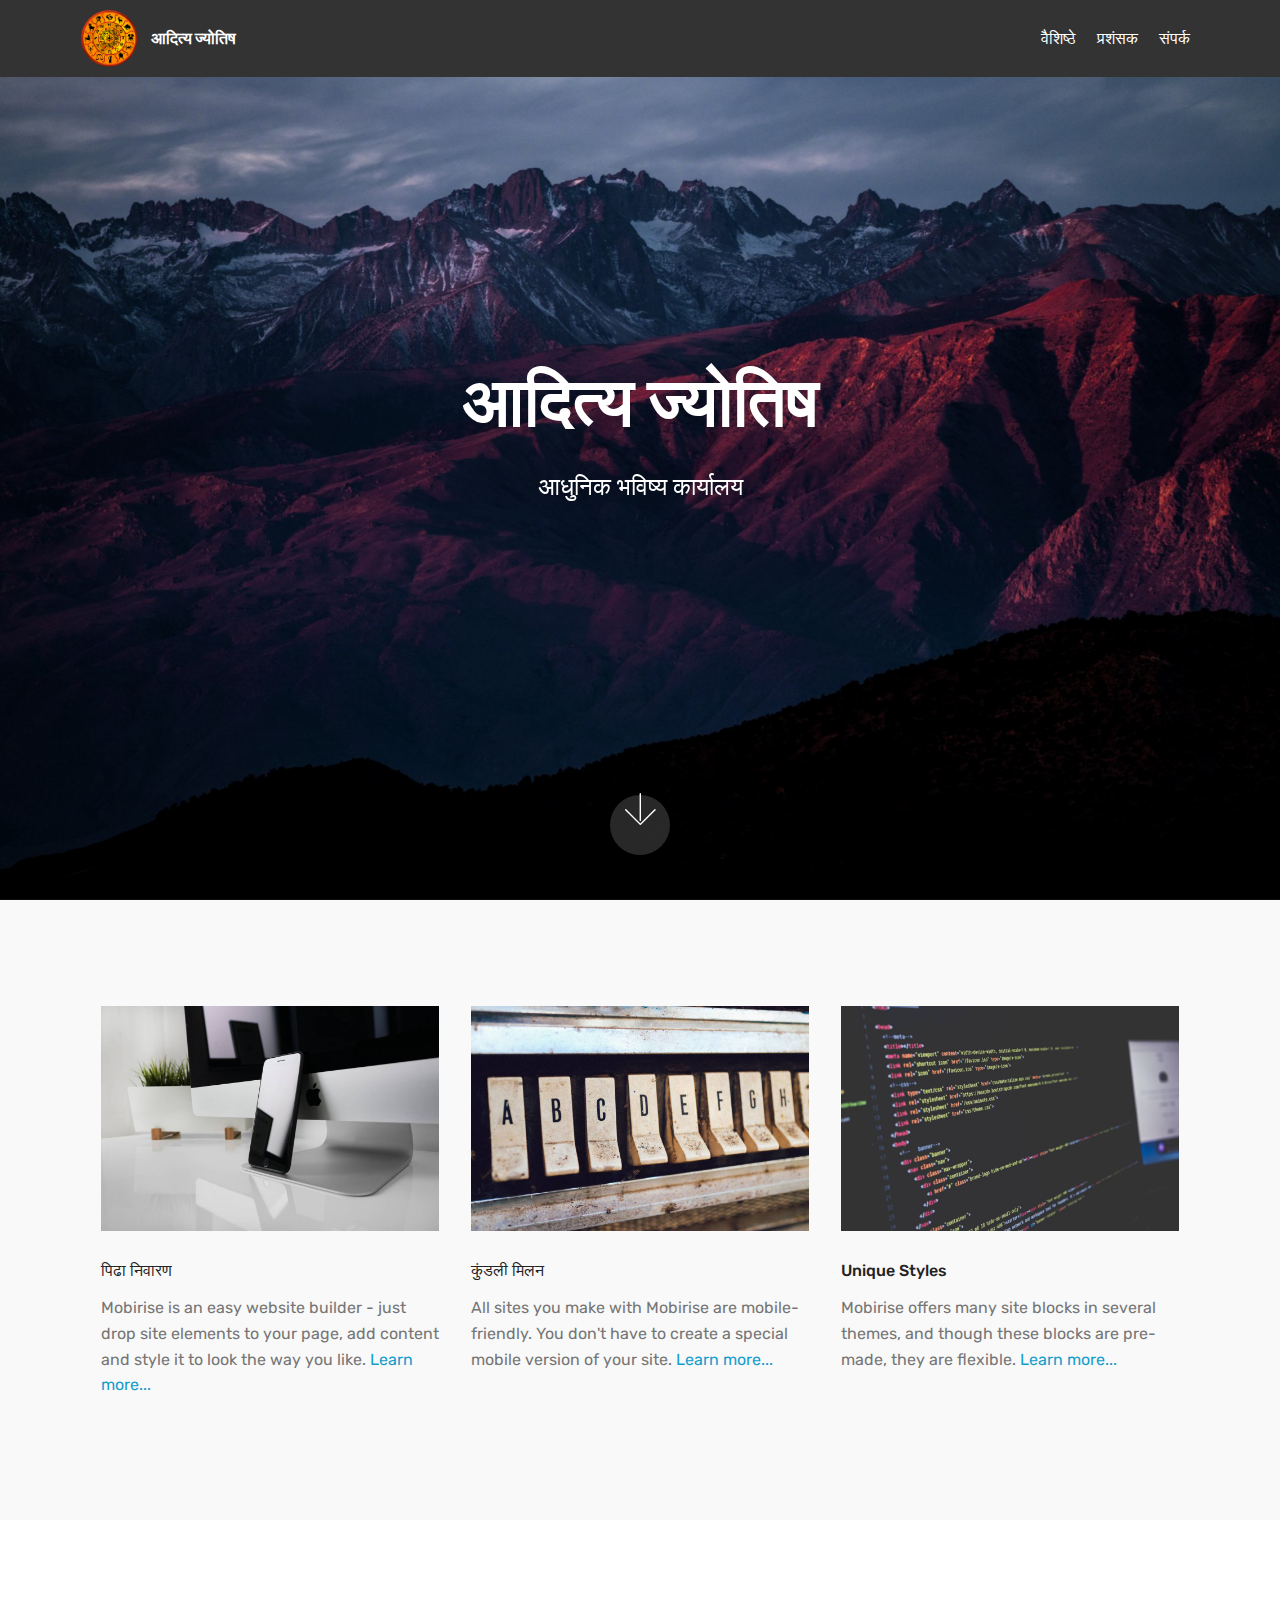
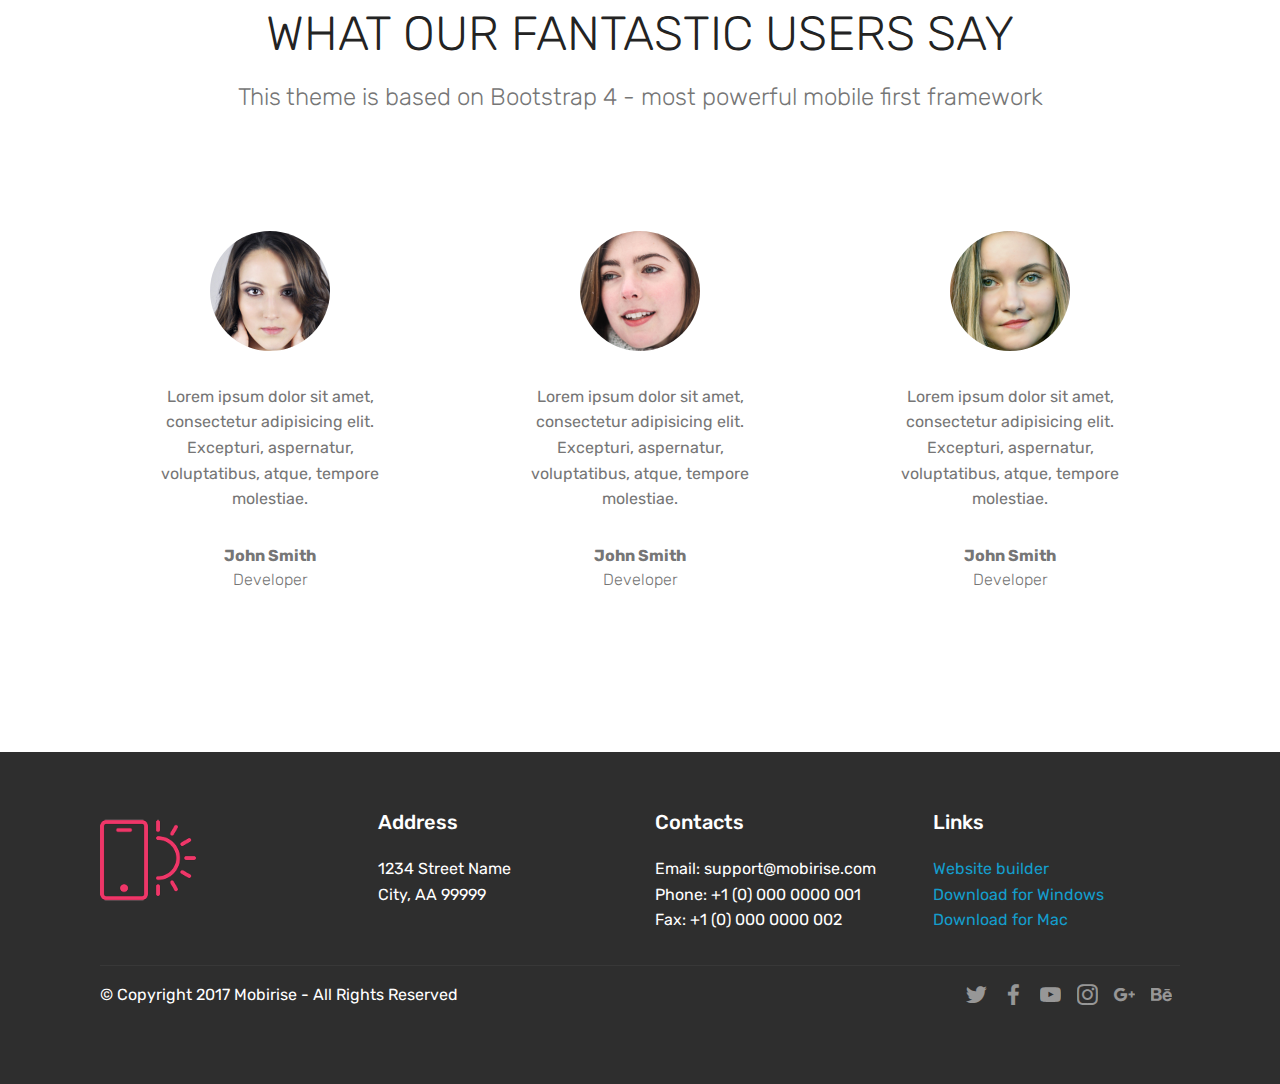
==== commit 204fc407: "contact form" ====
--- a/index.html
+++ b/index.html
@@ -65,6 +65,12 @@
                         प्रशंसक 
                     </a>
                 </li>
+                <li class="nav-item">
+                    <a class="nav-link link text-white display-4" href="contact.html">
+                        <!-- <span class="mbri-search mbr-iconfont mbr-iconfont-btn"></span> -->
+                       संपर्क  
+                    </a>
+                </li>
             </ul>
             <div class="navbar-buttons mbr-section-btn">
                 <!-- <a class="btn btn-sm btn-primary display-4" href="https://mobirise.com">
--- a/assets/theme/css/style.css
+++ b/assets/theme/css/style.css
@@ -2,6 +2,23 @@
  * Mobirise v4 theme (https://mobirise.com/)
  * Copyright 2017 Mobirise
  */
+ .hide{
+  display: none;
+ }
+ .show{
+  display: block;
+ }
+ .errorBorder{
+  border : 1px solid red!important;
+ }
+ .error{
+  color: red;
+ }
+input[type=number]::-webkit-inner-spin-button, 
+input[type=number]::-webkit-outer-spin-button { 
+  -webkit-appearance: none; 
+  margin: 0; 
+}
 section {
   background-color: #eeeeee; }
 
--- a/assets/mobirise/css/mbr-additional.css
+++ b/assets/mobirise/css/mbr-additional.css
@@ -1850,3 +1850,21 @@
     -webkit-justify-content: center;
   }
 }
+
+.cid-qK9XAPngXK {
+  background-image: url("../../../assets/images/02.jpg");
+}
+.cid-qK9XAPngXK .form-container {
+  transition: all .2s;
+  border: 1px solid #ffffff;
+  padding: 1rem;
+  background-color: #fff;
+}
+.cid-qK9XAPngXK .input-group-btn {
+  justify-content: center;
+}
+@media (min-width: 768px) {
+  .cid-qK9XAPngXK .content-container {
+    padding-right: 5rem;
+  }
+}